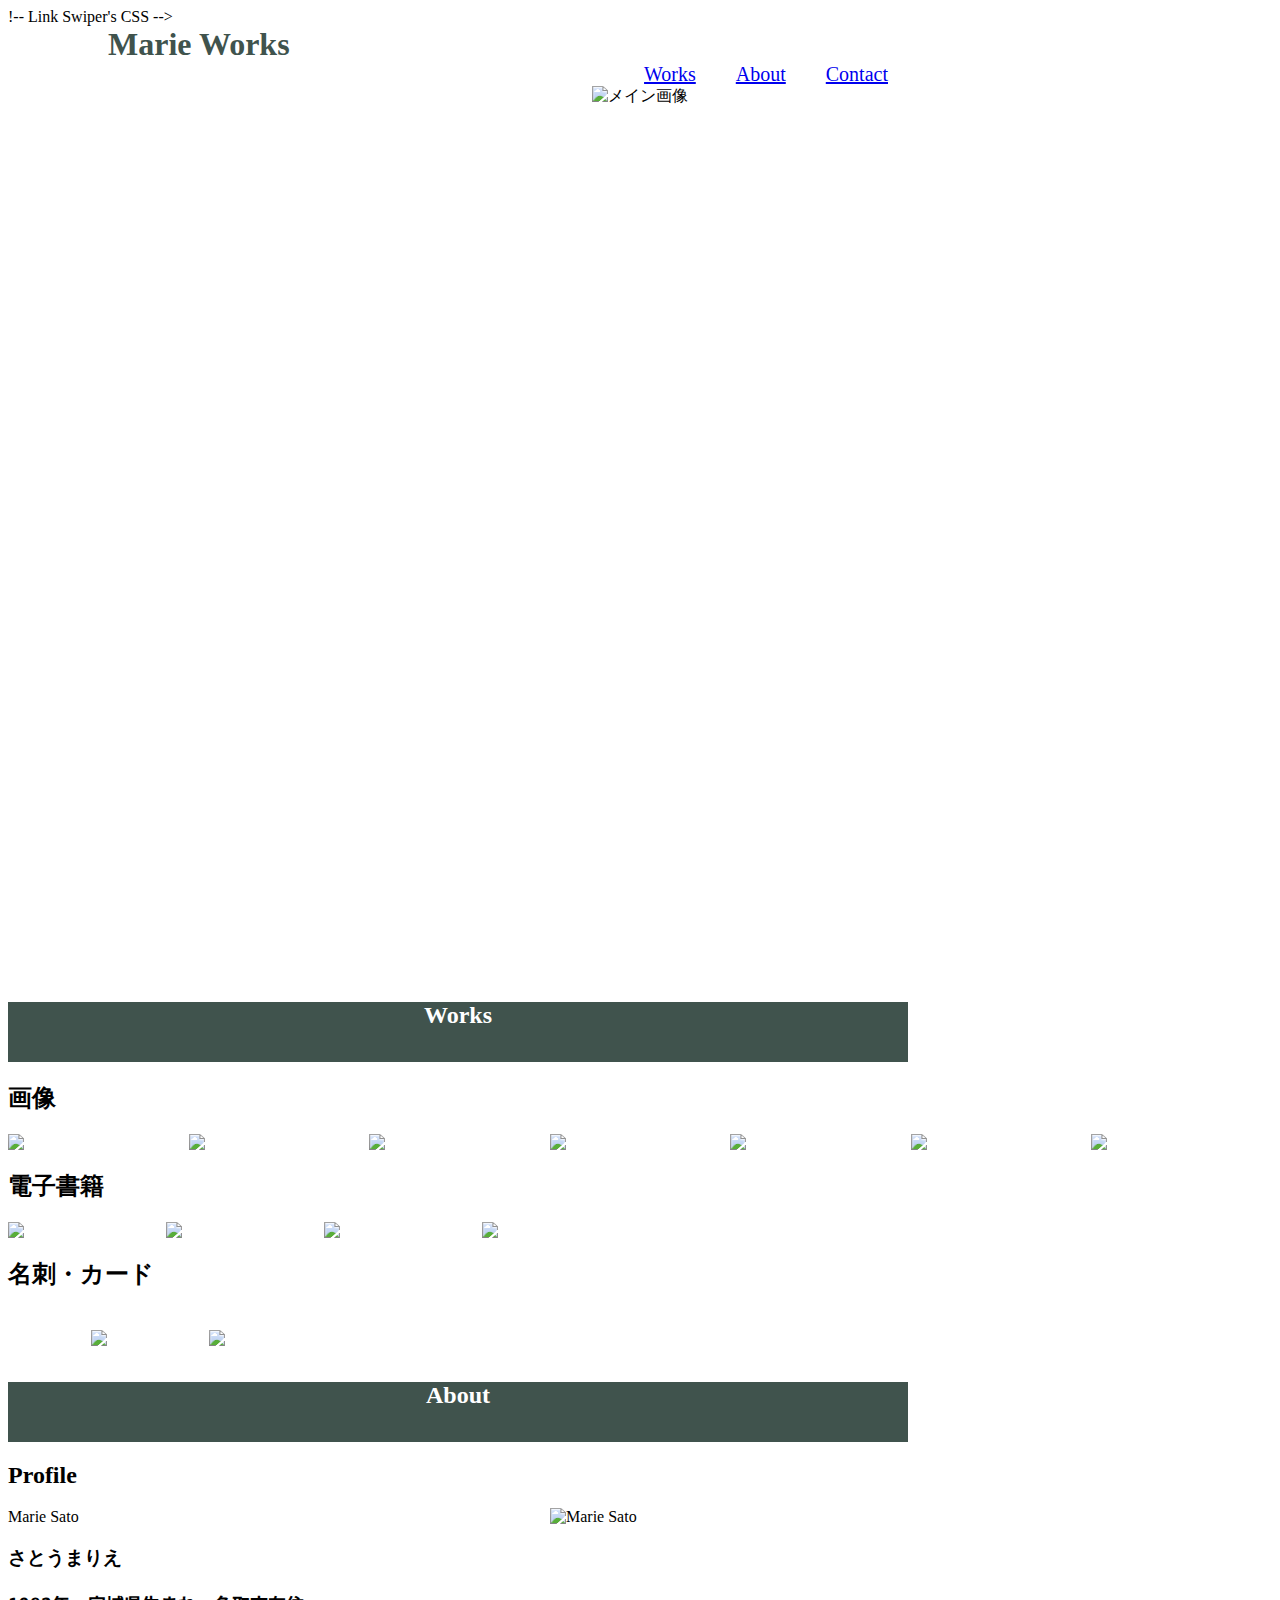
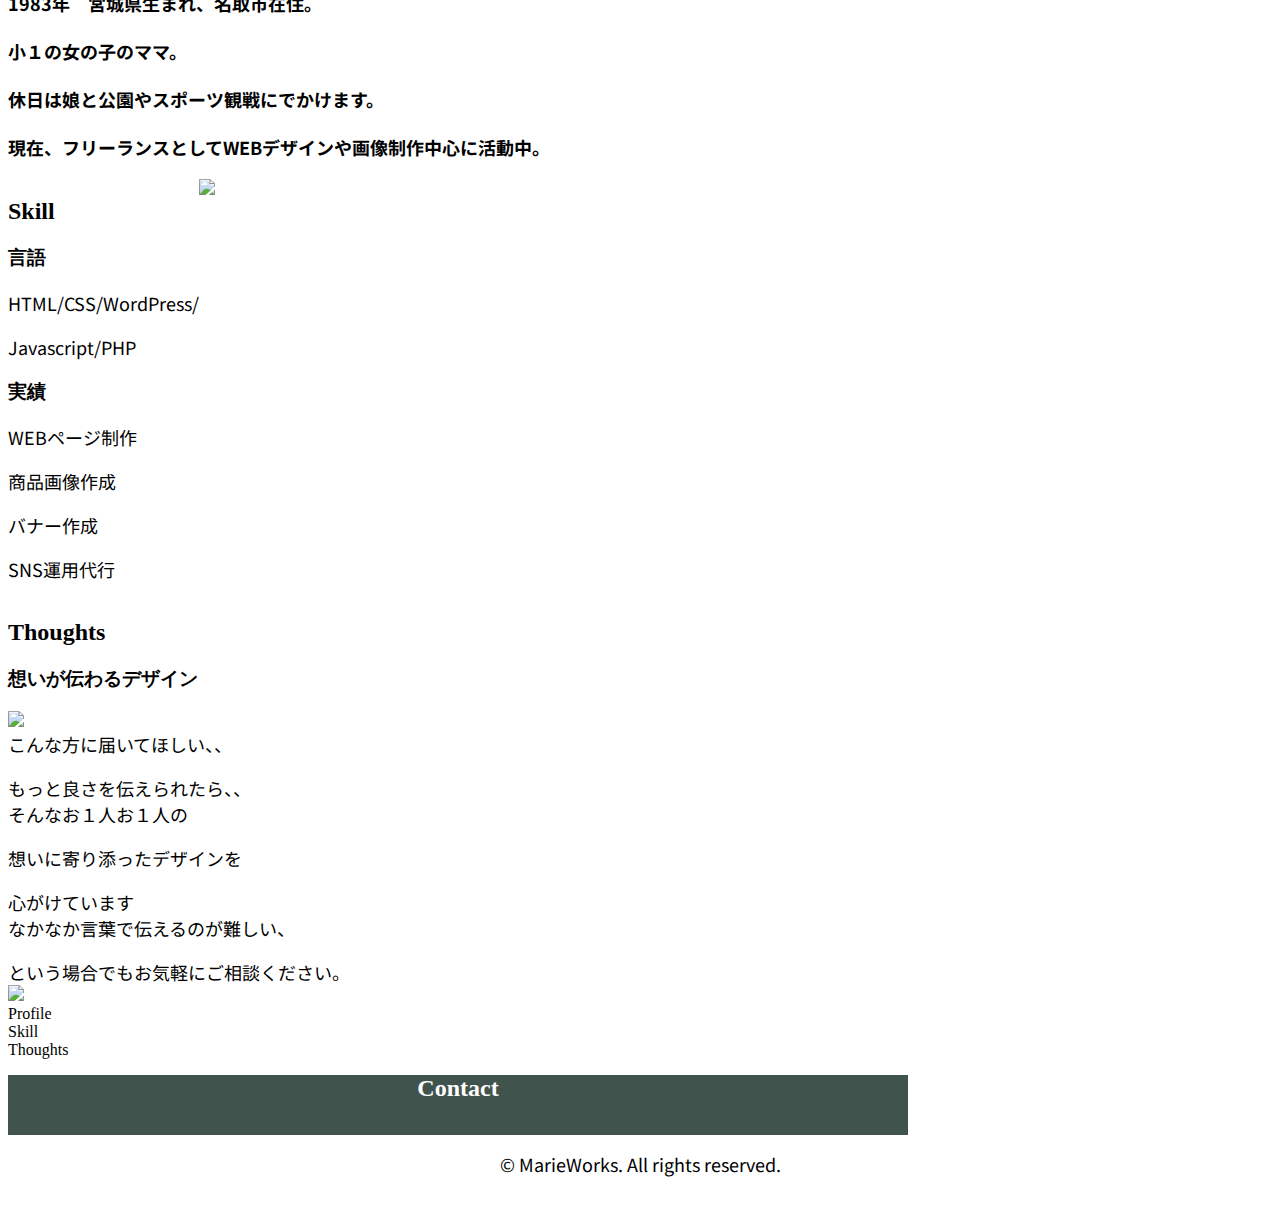
==== index.html @ b6a763ad "ファイル名など一部変更（サーバーに初アップ）" ====
<!DOCTYPE html>
<html>

<head>
  <meta charset="UTF-8">
  <meta http-equiv="X-UA-Compatible">
  <meta name="viewport" content="width=device-width, initial-scale=1.0">
  <meta name="description" content="Marie Satouのポートフォリオサイトです。" />
  <title>MarieWorks</title>

  <link rel="stylesheet" href="style.css">

  <link rel="preconnect" href="https://fonts.googleapis.com">
  <link rel="preconnect" href="https://fonts.gstatic.com" crossorigin>
  <link href="https://fonts.googleapis.com/css2?family=Noto+Sans+JP&display=swap" rel="stylesheet">
  !-- Link Swiper's CSS -->
  <link rel="stylesheet" href="https://cdn.jsdelivr.net/npm/swiper@11/swiper-bundle.min.css" />

</head>

<body>
  <!-- ナビゲーションメニュー -->
  <header>
    
    <h1 class="sitetitle">Marie Works</h1>
    <nav>
      <div class="nav_menu">
        <a href="#works"class="nav_menu_item">Works</a>
        <a href="#about"class="nav_menu_item">About</a>
        <a href="#contact"class="nav_menu_item">Contact</a>
      </div>
    </nav>
  </header>
  
  <main>
    <article>
      <!-- メイン画像 -->
      <div class="slider_3">
        <ul>
        <li><img src="img/main.jpg" alt="メイン画像" class="mv"></li>
        <li><img src="img/main2.jpg" alt="メイン画像" class="mv2"></li>
        <li><img src="img/main3.jpg" alt="メイン画像" class="mv3"></li>
        </ul>
      </div>

      <!-- Works -->

      <h1 id="works">Works</h1>

      <section class="works_area">

        <h2 id="works_photo">画像</h2>

        <div class="works_photo_item">
          <img src="img/works1.jpg" class="works_photo_items">
          <img src="img/works2.jpg" class="works_photo_items">
          <img src="img/works3.jpg" class="works_photo_items">
          <img src="img/works4.jpg" class="works_photo_items">
          <img src="img/works5.png" class="works_photo_items">
          <img src="img/works6.jpg" class="works_photo_items">
          <img src="img/works7.jpg" class="works_photo_items">
        </div>

        <h2 id="works_books">電子書籍</h2>

        <div class="works_books_item">
            <img src="img/books1.jpg" class="works_books_items">
            <img src="img/books2.jpg" class="works_books_items">
            <img src="img/books3.jpg" class="works_books_items">
            <img src="img/books4.jpg" class="works_books_items">
        </div>

        <h2 id="works_cards">名刺・カード</h2>

        <div class="works_cards_item">
            <img src="img/cards1.jpg" class="works_cards_items">
            <img src="img/cards2.jpg" class="works_cards_items">
        </div>
      </section>  

      <!-- About -->

      <h1 id="about">About</h1>

      <section class="about_area">


    <!-- Profile -->    
      <h2 class="profile_title">Profile</h2>

      <div class="profile_name_box">

      <div class="profile_p"  
      <h1 class="profile_name">Marie Sato</h1>
      <h3 class="profile_name_kana">さとうまりえ<h3>
        <p>1983年　宮城県生まれ、名取市在住。</p><br>
        <p>小１の女の子のママ。</p><br>
        <p>休日は娘と公園やスポーツ観戦にでかけます。</p><br>
        <p>現在、フリーランスとしてWEBデザインや画像制作中心に活動中。</p>
      </div>

      <div class="profile_photo">
          <img src="img/about.jpg" alt="Marie Sato" >
      </div>
      </div>
      </div>
      </div>

      <!-- skill -->
     
        <div class="skill_box">
      
          <div>
          <h2 class="skill_title">Skill</h2>
   
           <h3 class="skill_title_language">言語</h3>
           <p>HTML/CSS/WordPress/</p><br>
           <p>Javascript/PHP</p>
   
           <h3 class="skill_title_works">実績</h3>
           <p>WEBページ制作</p><br>
           <p>商品画像作成</p><br>
           <p>バナー作成</p><br>
           <p>SNS運用代行</p><br>
         </div>  
   
           <div class="pc_photo">
             <img src="img/pc.png">
           </div>
         </section>
         </div>  
         </div>
      </div>

      <!--Thoughts  -->
      
        <h2 class="thoughts_title">Thoughts</h2>

        <section class="thoughts_area"></section>
        <h3 class="thoughts_title_main">想いが伝わるデザイン</h3>
        <div>
          <img src="img/green.png">
        </div>

        <P>こんな方に届いてほしい、、</p><br>
        <p>もっと良さを伝えられたら、、</P>

        <p>そんなお１人お１人の</p><br>
        <p>想いに寄り添ったデザインを</p><br>
        <p>心がけています</p>

        <p>なかなか言葉で伝えるのが難しい、</p><br>
        <p>という場合でもお気軽にご相談ください。</p>

        <div>
          <img src="img/flower.png" class="flower_pic">
        </div>
      </div>




       <!-- タブメニュー -->
        <div>Profile</div>
        <div>Skill</div>
        <div>Thoughts</div>

       <!-- タブメニューProfile 

      <h2 class="profile_title">Profile</h2>

      <div class="profile_name_box">

      <div class="profile_p"  
      <h1 class="profile_name">Marie Sato</h1>
      <h3 class="profile_name_kana">さとうまりえ<h3>
        <p>1983年　宮城県生まれ、名取市在住。</p><br>
        <p>小１の女の子のママ。</p><br>
        <p>休日は娘と公園やスポーツ観戦にでかけます。</p><br>
        <p>現在、フリーランスとしてWEBデザインや画像制作中心に活動中。</p>
      </div>

      <div class="profile_photo">
          <img src="image/about.jpg" alt="Marie Sato" >
      </div>
      </div>
      </div>
      -->

       <!-- タブメニューSkill 
       
       <div class="skill_box">
      
       <div>
       <h2 class="skill_title">Skill</h2>

        <h3 class="skill_title_language">言語</h3>
        <p>HTML/CSS/WordPress/</p><br>
        <p>Javascript/PHP</p>

        <h3 class="skill_title_works">実績</h3>
        <p>WEBページ制作</p><br>
        <p>商品画像作成</p><br>
        <p>バナー作成</p><br>
        <p>SNS運用代行</p><br>
      </div>  

        <div class="pc_photo">
          <img src="image/pc.png">
        </div>
      </section>
      </div>  
      </div>

        <!-- タブメニューThoughts 
        <div class="tab-content">
        <h2 class="thoughts_title">Thoughts</h2>

        <section class="thoughts_area"></section>
        <h3 class="thoughts_title_main">想いが伝わるデザイン</h3>
        <div>
          <img src="image/green.png">
        </div>

        <P>こんな方に届いてほしい、、</p><br>
        <p>もっと良さを伝えられたら、、</P>

        <p>そんなお１人お１人の</p><br>
        <p>想いに寄り添ったデザインを</p><br>
        <p>心がけています</p>

        <p>なかなか言葉で伝えるのが難しい、</p><br>
        <p>という場合でもお気軽にご相談ください。</p>

        <div>
          <img src="image/flower.png">
        </div>
        
      </section>
    </div>
  </div>-->

      <!-- Contact -->

      <h1 id="contact">Contact</h1>

      <section class="contact_area"></section>
      <!-- google formで作成 -->
      <script src="https://sdk.form.run/js/v2/embed.js"></script>
      <div
      class="formrun-embed"
      data-formrun-form="@marie-marie--gfcf8HdeplzvChV2Rg7D"
      data-formrun-redirect="true">
      </div>
      
    </article>
  </main>

  <!-- フッター -->
  <footer>
    <p>&copy; MarieWorks. All rights reserved.</p>
  </footer>
</body>

</html>
---- style.css ----
/*サイトタイトル */
.sitetitle{
    margin: 0px 0px 0px 100px;
    padding: 0px;
    text-align: left;
    color: #40534d;
}



/* ナビゲーションメニュー */
.nav_menu {
    display: flex;
    flex-wrap: wrap;
    font-size: 20px;
    justify-content:right;
    color:#40534d;
    max-width: 900px;
}

.nav_menu_item{
    margin: 0px 20px 0px 20px;
}
/* スライダーのスタイル設定 */
.slider_3{
    position:relative;
    height: 900px;
    margin: 0 auto;
    padding: 0 auto;
    text-align: center;
}
.slider_3 ul{
    margin: 0;
    padding: 0;
    list-style: none;
}
.slider_3 ul img{
    width: 900px;
    max-height:600px;
    margin: 0 auto;
    padding: 0 auto;
}    
.slider_3 ul li{
    width: 100%;
    height: 100%;
    position: absolute;
    top:0;
    left:0;
    animation-iteration-count:infinite ;
    animation-duration: 21s;
}    
/* アニメーションの開始時間設定 */
.slider_3 ul li:nth-child(1){
    animation-name: slider_3;
    animation-delay: -1s;
}
.slider_3 ul li:nth-child(2){
    animation-name: slider_3;
    animation-delay: 6s;opacity: 0;
}
.slider_3 ul li:nth-child(3){
    animation-name: slider_3;
    animation-delay: 13s;opacity: 0;
}    
/* フェードイン・フェードアウトの設定 */
@keyframes slider_3{0%{opacity: 0;}
    4.76%{opacity:1 ;}
    33.33%{opacity:1 ;}
    42.85%{opacity:0 ;}
    100%{opacity:0 ;}
}
 /* 画像 */
.works_photo_item{
    display: flex;
}
.works_photo_items{
    width: 350px;
}

/* 電子書籍 */
.works_books_item{
    display: flex;
    width: 50%;
}
.works_books_items{
    width: 400px;
}

/* カード */
.works_cards_item{
    display: flex;
    width: 300px;
    justify-content:space-evenly;
}

.works_cards_items{
    margin: 20px 20px 20px 20px;
}

/* コンテンツ幅からはみ出たスライドを薄くする */
.works_photo_item {
    .swiper-slide {
      &:not(.swiper-slide-visible) {
        .slide {
          pointer-events: none;
          opacity: .3;
        }
      }
    }
  }

/* works帯タイトル */
#works {
    font-size: 24px;
    font-weight: bold;
    background-color: #40534d ;
    max-width: 900px;
    color: #ffffff;
    height: 60px;
    text-align: center;
}

/* about帯タイトル */
#about {
    font-size: 24px;
    font-weight: bold;
    background-color: #40534d ;
    max-width: 900px;
    color: #ffffff;
    height: 60px;
    text-align: center;
}

/* contact帯タイトル */
#contact {
    font-size: 24px;
    font-weight: bold;
    background-color: #40534d ;
    max-width: 900px;
    color: #ffffff;
    height: 60px;
    text-align: center;
}
.profile_name_box{
    display: flex;
    flex-wrap: wrap;
}
.profile_photo{
    max-width: 300px;
}

.profile_name{
    font-size: 50px;
    font-family:Arial, Helvetica, sans-serif;
}

p {
    font-size: 18px;
    font-family: "Noto Sans JP", sans-serif;
    margin: 0 auto;
}


/* About */
.about {
    padding: 10px;
    display: flex;
    flex-wrap: wrap;
    align-items: center;
    margin: 20px auto 20px auto;
    max-width: 960px;
}
.skill_box{
    display: flex;
    flex-wrap: wrap;
}
.pc_photo{
    max-width: 100px;
}

/* Works */
.works {
    display: flex;
    flex-wrap: wrap;
    justify-content: center;
    margin: 20px auto 20px auto;
    max-width: 960px;
}

/* Worksの画像と説明部分 */
.item {
    padding-bottom: 60px;
    width: 25%;
}

/* Worksの画像と説明部分（2個目） */
.item_center {
    padding-right: 20px;
    padding-left: 20px;
}

/* フッター */
footer p {
    text-align: center;
    padding-bottom: 20px;
    font-family: "Noto Sans JP", sans-serif;
}

/* 横幅が767pxまでの場合 */
@media (max-width: 767px) {
    .item {
        width: 100%;
        text-align: center;
        padding-bottom: 40px;
    }
}
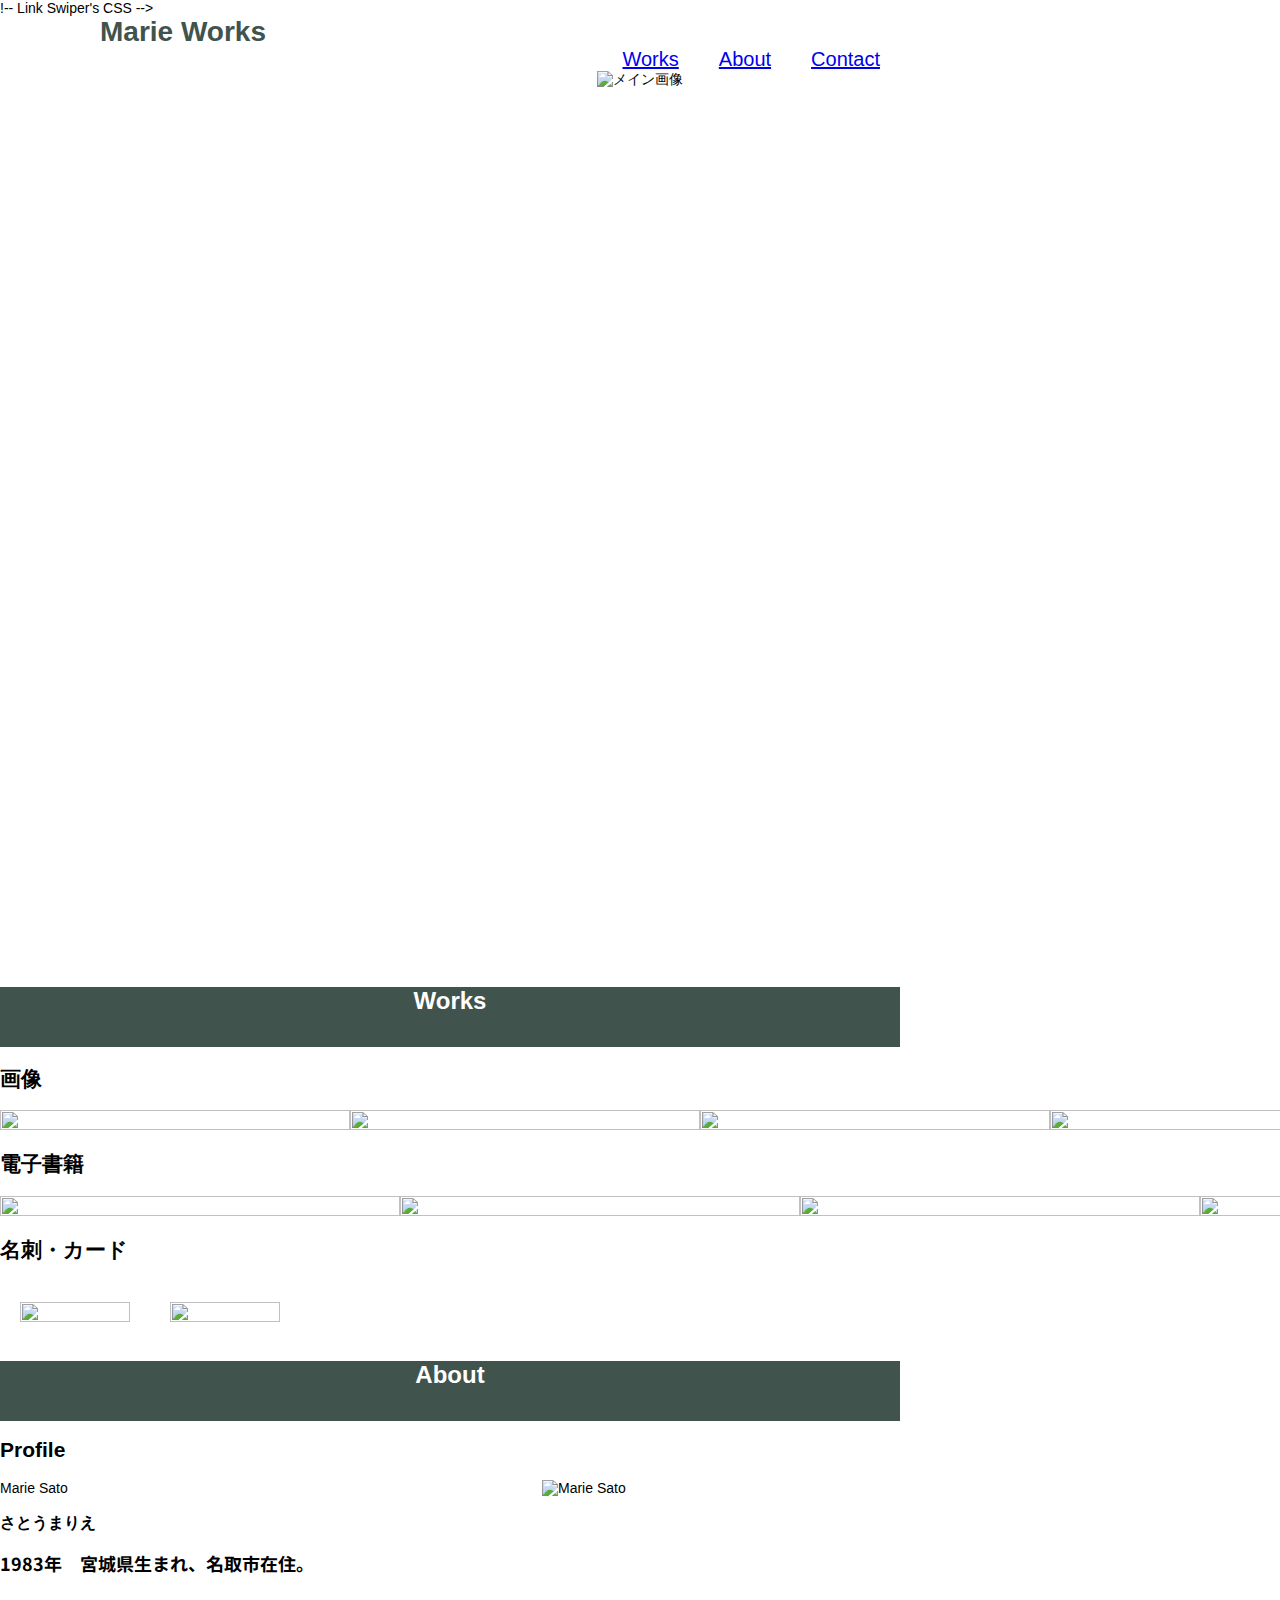
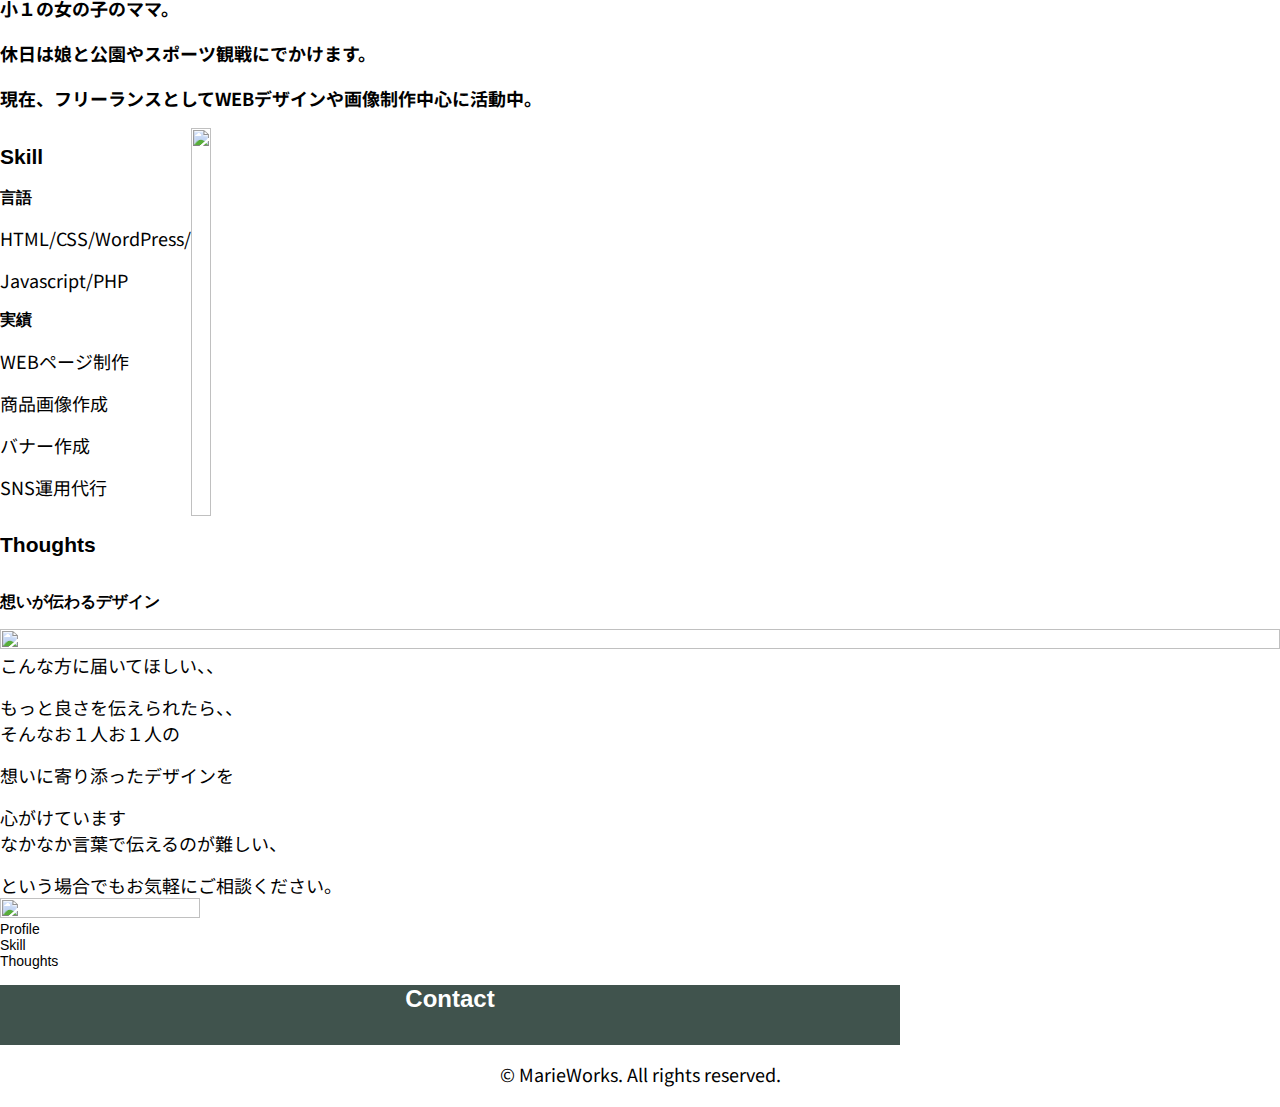
==== commit 747350d9: "swiperのCDNを追加" ====
--- a/index.html
+++ b/index.html
@@ -17,6 +17,8 @@
   <link rel="stylesheet" href="https://cdn.jsdelivr.net/npm/swiper@11/swiper-bundle.min.css" />
 
 </head>
+
+<script src="https://cdn.jsdelivr.net/npm/swiper@11/swiper-bundle.min.js"></script>
 
 <body>
   <!-- ナビゲーションメニュー -->
@@ -44,6 +46,8 @@
       </div>
 
       <!-- Works -->
+
+      
 
       <h1 id="works">Works</h1>
 
--- a/style.css
+++ b/style.css
@@ -1,3 +1,20 @@
+/* imgとmainは全てに共通する部分なので上の方に書いて下さい */
+img {
+	width: 100%;
+	height: 100%;
+	/* レッスンではimgの親要素につけると話しましたがimgにつけるが正しそうです。そのためimgに付与してあげて下さい */
+	/* object-fit: cover;は指定したwidthとheightいっぱいまで画像が広がります */
+	object-fit: cover;
+}
+
+main {
+	/* 全体のレイアウトをここで指定します */
+	width: 1280px;
+	/* 中央に寄せます */
+	margin: 0 auto;
+}
+
+
 /*サイトタイトル */
 .sitetitle{
     margin: 0px 0px 0px 100px;
@@ -39,16 +56,22 @@
     max-height:600px;
     margin: 0 auto;
     padding: 0 auto;
+    object-position: bottom;
 }    
-.slider_3 ul li{
-    width: 100%;
-    height: 100%;
-    position: absolute;
-    top:0;
-    left:0;
-    animation-iteration-count:infinite ;
-    animation-duration: 21s;
-}    
+
+/* こちらはliタグに上書いて下さい */
+.slider_3 ul li {
+    /* mainで指定したレイアウト幅いっぱいまで広げます */
+      width: 100%;
+      /* heightは実際に画面を見つつ調整して下さい */
+      height: 500px;
+      position: absolute;
+      top: 0;
+      left: 0;
+      animation-iteration-count: infinite;
+      animation-duration: 21s;
+  }
+    
 /* アニメーションの開始時間設定 */
 .slider_3 ul li:nth-child(1){
     animation-name: slider_3;
@@ -120,6 +143,53 @@
     text-align: center;
 }
 
+/* works imgがhoverする設定 */
+.works_photo_item :hover {
+    transform: translateY(-20px);
+  }
+.works_books_item :hover {
+    transform: translateY(-20px);
+  }
+.works_cards_item :hover {
+    transform: translateY(-20px);
+  }
+
+/* worksのcubeのところ */
+    body {
+      position: relative;
+      height: 100%;
+    }
+
+    body {
+      background: #ffffff;
+      font-family: Helvetica Neue, Helvetica, Arial, sans-serif;
+      font-size: 14px;
+      color: #000;
+      margin: 0;
+      padding: 0;
+    }
+
+    .swiper {
+      width: 300px;
+      height: 300px;
+      position: absolute;
+      left: 50%;
+      top: 50%;
+      margin-left: -150px;
+      margin-top: -150px;
+    }
+
+    .swiper-slide {
+      background-position: center;
+      background-size: cover;
+    }
+
+    .swiper-slide img {
+      display: block;
+      width: 100%;
+    }
+
+
 /* about帯タイトル */
 #about {
     font-size: 24px;
@@ -199,6 +269,15 @@
     padding-left: 20px;
 }
 
+/* thoughtsのところ */
+.thoughts_area{
+    display: flex;
+}
+
+.flower_pic{
+    width: 200px;
+}
+
 /* フッター */
 footer p {
     text-align: center;
@@ -215,3 +294,10 @@
     }
 }
 
+
+
+
+
+
+
+
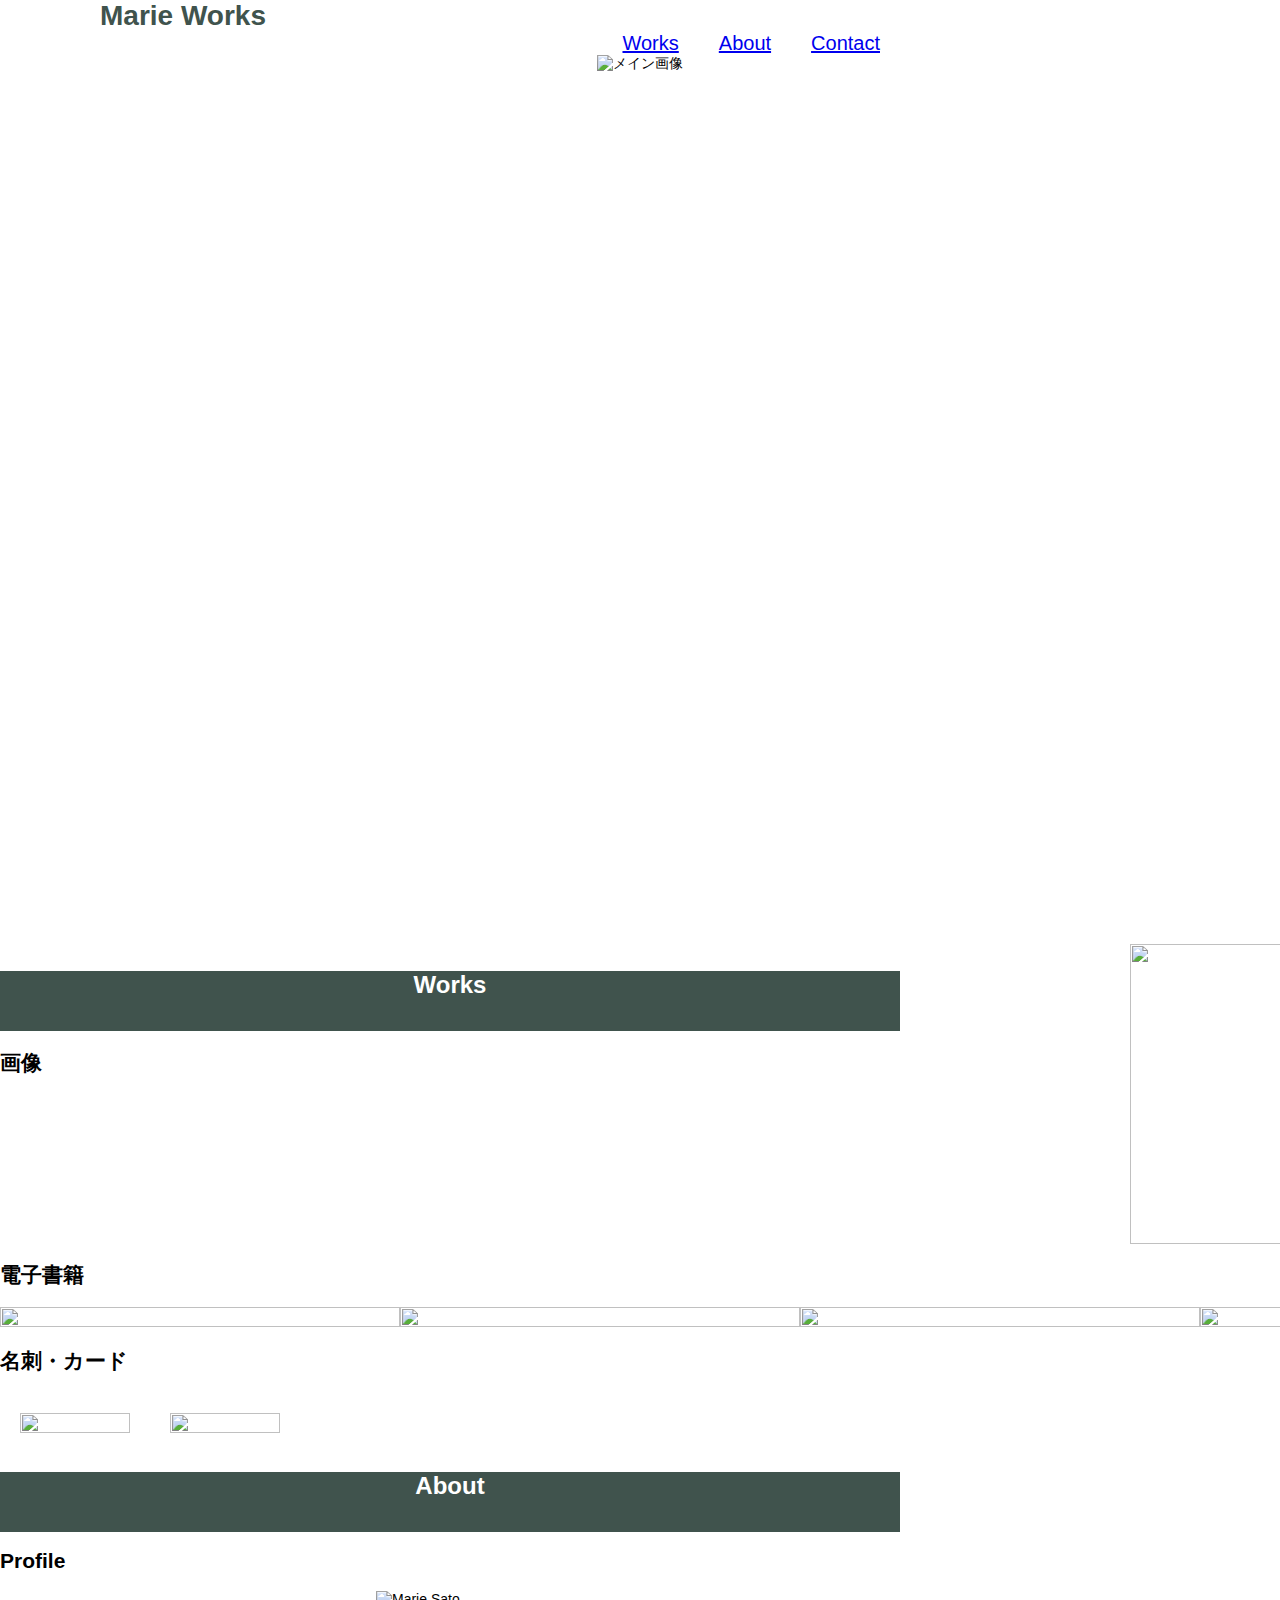
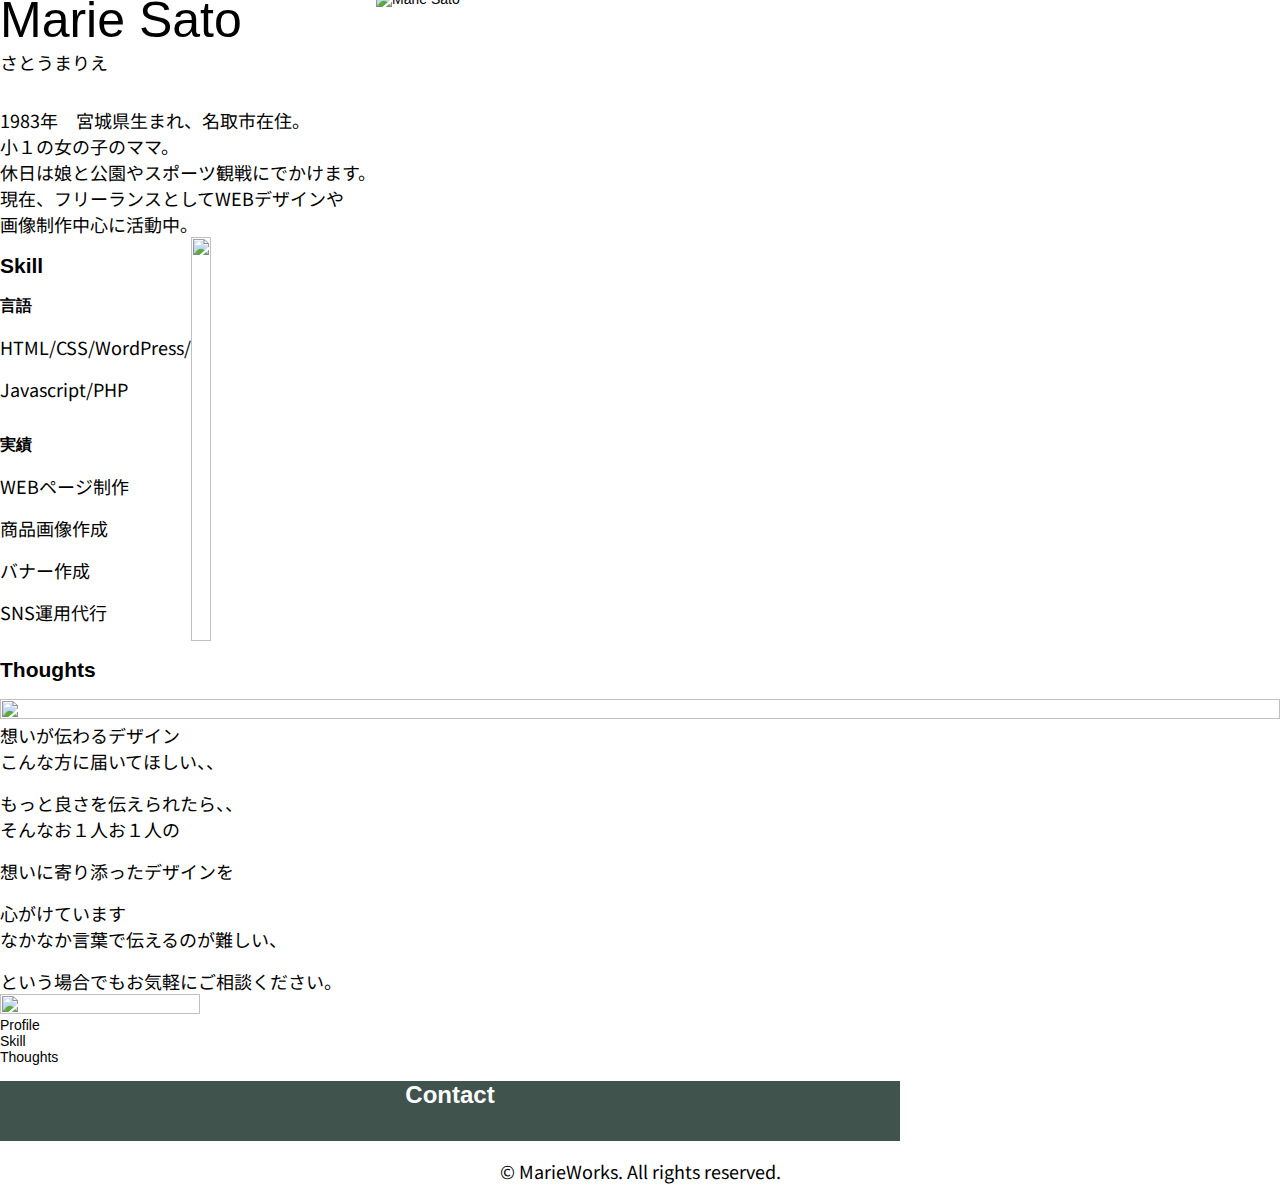
==== commit b59fd134: "細部位置調整。スライダー動かない。" ====
--- a/index.html
+++ b/index.html
@@ -13,12 +13,14 @@
   <link rel="preconnect" href="https://fonts.googleapis.com">
   <link rel="preconnect" href="https://fonts.gstatic.com" crossorigin>
   <link href="https://fonts.googleapis.com/css2?family=Noto+Sans+JP&display=swap" rel="stylesheet">
-  !-- Link Swiper's CSS -->
-  <link rel="stylesheet" href="https://cdn.jsdelivr.net/npm/swiper@11/swiper-bundle.min.css" />
+  <link
+  rel="stylesheet"
+  href="https://cdn.jsdelivr.net/npm/swiper@11/swiper-bundle.min.css"
+/>
 
 </head>
 
-<script src="https://cdn.jsdelivr.net/npm/swiper@11/swiper-bundle.min.js"></script>
+
 
 <body>
   <!-- ナビゲーションメニュー -->
@@ -39,9 +41,9 @@
       <!-- メイン画像 -->
       <div class="slider_3">
         <ul>
-        <li><img src="img/main.jpg" alt="メイン画像" class="mv"></li>
-        <li><img src="img/main2.jpg" alt="メイン画像" class="mv2"></li>
-        <li><img src="img/main3.jpg" alt="メイン画像" class="mv3"></li>
+        <li><img src="../img/main.jpg" alt="メイン画像" class="mv"></li>
+        <li><img src="../img/main2.jpg" alt="メイン画像" class="mv2"></li>
+        <li><img src="../img/main3.jpg" alt="メイン画像" class="mv3"></li>
         </ul>
       </div>
 
@@ -55,30 +57,47 @@
 
         <h2 id="works_photo">画像</h2>
 
-        <div class="works_photo_item">
-          <img src="img/works1.jpg" class="works_photo_items">
-          <img src="img/works2.jpg" class="works_photo_items">
-          <img src="img/works3.jpg" class="works_photo_items">
-          <img src="img/works4.jpg" class="works_photo_items">
-          <img src="img/works5.png" class="works_photo_items">
-          <img src="img/works6.jpg" class="works_photo_items">
-          <img src="img/works7.jpg" class="works_photo_items">
-        </div>
+        <!-- Slider main container -->
+       <div class="swiper">
+       <!-- Additional required wrapper -->
+       <div class="swiper-wrapper">
+       <!-- Slides -->
+       <div class="swiper-slide"><img src="../img/works1.jpg" class="works_photo_items"></div>
+       <div class="swiper-slide"><img src="../img/works2.jpg" class="works_photo_items"></div>
+       <div class="swiper-slide"><img src="../img/works3.jpg" class="works_photo_items"></div>
+       <div class="swiper-slide"><img src="../img/works4.jpg" class="works_photo_items"></div>
+       <div class="swiper-slide"><img src="../img/works5.png" class="works_photo_items"></div>
+       <div class="swiper-slide"><img src="../img/works6.jpg" class="works_photo_items"></div>
+     </div>
+     </div>
+
+     <!--   
+     <div class="works_photo_item">
+          <img src="../img/works1.jpg" class="works_photo_items">
+          <img src="../img/works2.jpg" class="works_photo_items">
+          <img src="../img/works3.jpg" class="works_photo_items">
+          <img src="../img/works4.jpg" class="works_photo_items">
+          <img src="../img/works5.png" class="works_photo_items">
+          <img src="../img/works6.jpg" class="works_photo_items">
+        </div>
+      -->  
+
 
         <h2 id="works_books">電子書籍</h2>
 
         <div class="works_books_item">
-            <img src="img/books1.jpg" class="works_books_items">
-            <img src="img/books2.jpg" class="works_books_items">
-            <img src="img/books3.jpg" class="works_books_items">
-            <img src="img/books4.jpg" class="works_books_items">
-        </div>
+            <img src="../img/books1.jpg" class="works_books_items">
+            <img src="../img/books2.jpg" class="works_books_items">
+            <img src="../img/books3.jpg" class="works_books_items">
+            <img src="../img/books4.jpg" class="works_books_items">
+        </div>
+      
 
         <h2 id="works_cards">名刺・カード</h2>
 
         <div class="works_cards_item">
-            <img src="img/cards1.jpg" class="works_cards_items">
-            <img src="img/cards2.jpg" class="works_cards_items">
+            <img src="../img/cards1.jpg" class="works_cards_items">
+            <img src="../img/cards2.jpg" class="works_cards_items">
         </div>
       </section>  
 
@@ -94,19 +113,17 @@
 
       <div class="profile_name_box">
 
-      <div class="profile_p"  
-      <h1 class="profile_name">Marie Sato</h1>
-      <h3 class="profile_name_kana">さとうまりえ<h3>
-        <p>1983年　宮城県生まれ、名取市在住。</p><br>
-        <p>小１の女の子のママ。</p><br>
-        <p>休日は娘と公園やスポーツ観戦にでかけます。</p><br>
-        <p>現在、フリーランスとしてWEBデザインや画像制作中心に活動中。</p>
+      <div>  
+      <p class="profile_name">Marie Sato</p>
+      <p class="profile_name_kana">さとうまりえ</p><br><br>
+        <p>1983年　宮城県生まれ、名取市在住。</p>
+        <p>小１の女の子のママ。</p>
+        <p>休日は娘と公園やスポーツ観戦にでかけます。</p>
+        <p>現在、フリーランスとしてWEBデザインや<br>画像制作中心に活動中。</p>
       </div>
 
       <div class="profile_photo">
-          <img src="img/about.jpg" alt="Marie Sato" >
-      </div>
-      </div>
+          <img src="../img/about.jpg" alt="Marie Sato" >
       </div>
       </div>
 
@@ -119,7 +136,7 @@
    
            <h3 class="skill_title_language">言語</h3>
            <p>HTML/CSS/WordPress/</p><br>
-           <p>Javascript/PHP</p>
+           <p>Javascript/PHP</p><br>
    
            <h3 class="skill_title_works">実績</h3>
            <p>WEBページ制作</p><br>
@@ -129,7 +146,7 @@
          </div>  
    
            <div class="pc_photo">
-             <img src="img/pc.png">
+             <img src="../img/pc.png">
            </div>
          </section>
          </div>  
@@ -141,11 +158,16 @@
         <h2 class="thoughts_title">Thoughts</h2>
 
         <section class="thoughts_area"></section>
-        <h3 class="thoughts_title_main">想いが伝わるデザイン</h3>
-        <div>
-          <img src="img/green.png">
-        </div>
-
+
+        <div class="thought_area_title">
+        <div>
+          <img src="../img/green.png"class="green">
+        </div>
+        <p class="thoughts_title_main">想いが伝わるデザイン</p>
+        </div>
+
+        <div class="thoughts_p_box">
+        <div class="thoughts_p">
         <P>こんな方に届いてほしい、、</p><br>
         <p>もっと良さを伝えられたら、、</P>
 
@@ -155,10 +177,12 @@
 
         <p>なかなか言葉で伝えるのが難しい、</p><br>
         <p>という場合でもお気軽にご相談ください。</p>
-
-        <div>
-          <img src="img/flower.png" class="flower_pic">
-        </div>
+        </div>
+
+        <div>
+          <img src="../img/flower.png" class="flower_pic">
+        </div>
+      </div>
       </div>
 
 
@@ -264,6 +288,8 @@
   <footer>
     <p>&copy; MarieWorks. All rights reserved.</p>
   </footer>
+  <script src="https://cdn.jsdelivr.net/npm/swiper@11/swiper-bundle.min.js"></script>
+  <script src="main.js"></script>
 </body>
 
 </html>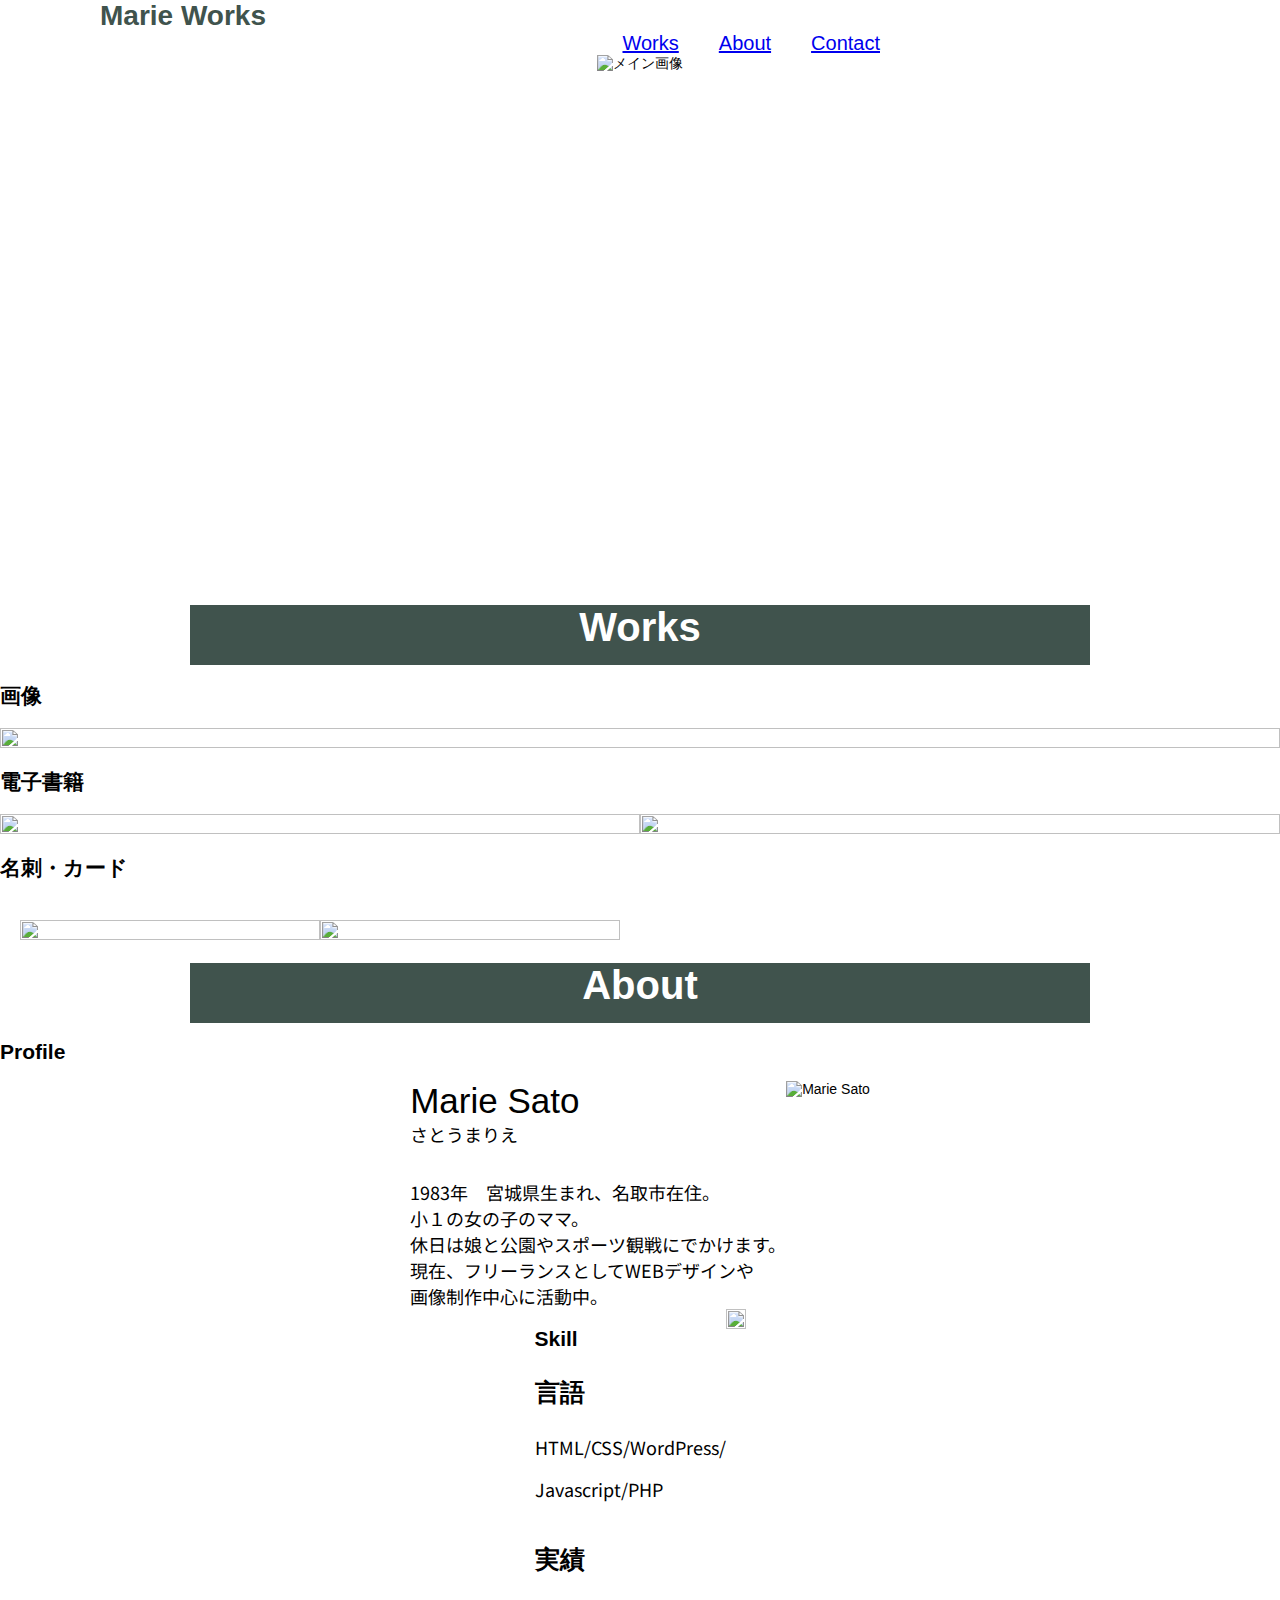
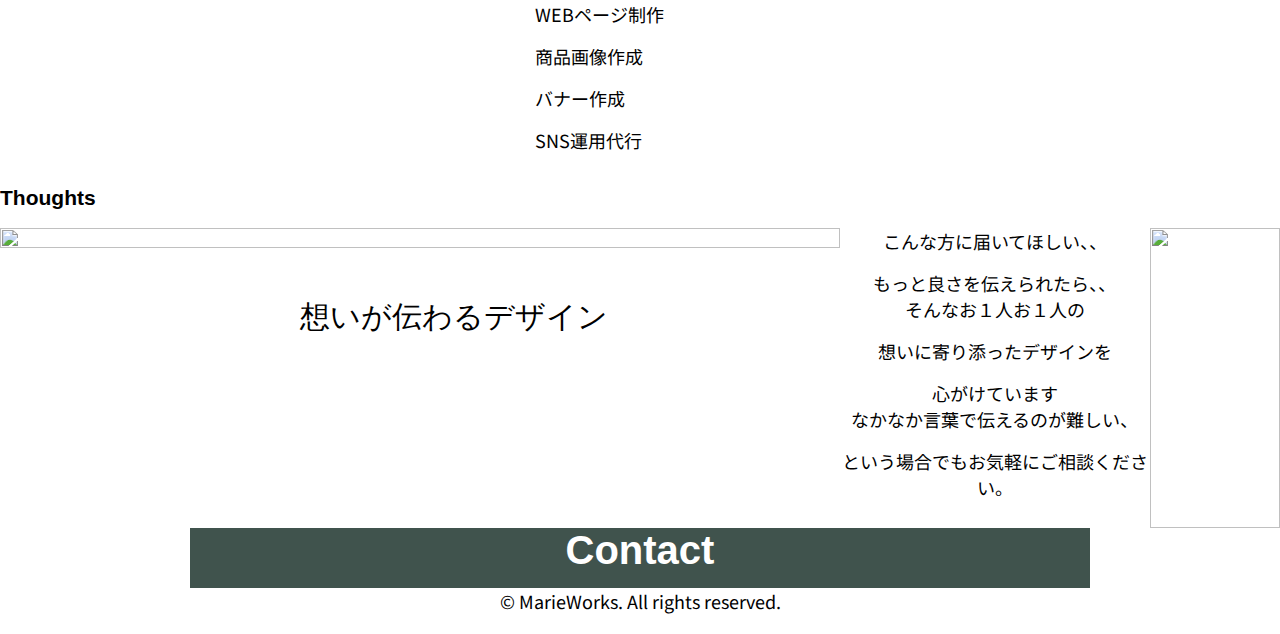
==== commit fb2eb540: "スライダー実装" ====
--- a/index.html
+++ b/index.html
@@ -1,295 +1,227 @@
 <!DOCTYPE html>
-<html>
-
-<head>
-  <meta charset="UTF-8">
-  <meta http-equiv="X-UA-Compatible">
-  <meta name="viewport" content="width=device-width, initial-scale=1.0">
-  <meta name="description" content="Marie Satouのポートフォリオサイトです。" />
-  <title>MarieWorks</title>
-
-  <link rel="stylesheet" href="style.css">
-
-  <link rel="preconnect" href="https://fonts.googleapis.com">
-  <link rel="preconnect" href="https://fonts.gstatic.com" crossorigin>
-  <link href="https://fonts.googleapis.com/css2?family=Noto+Sans+JP&display=swap" rel="stylesheet">
-  <link
-  rel="stylesheet"
-  href="https://cdn.jsdelivr.net/npm/swiper@11/swiper-bundle.min.css"
-/>
-
-</head>
-
-
-
-<body>
-  <!-- ナビゲーションメニュー -->
-  <header>
-    
-    <h1 class="sitetitle">Marie Works</h1>
-    <nav>
-      <div class="nav_menu">
-        <a href="#works"class="nav_menu_item">Works</a>
-        <a href="#about"class="nav_menu_item">About</a>
-        <a href="#contact"class="nav_menu_item">Contact</a>
-      </div>
-    </nav>
-  </header>
-  
-  <main>
-    <article>
-      <!-- メイン画像 -->
-      <div class="slider_3">
-        <ul>
-        <li><img src="../img/main.jpg" alt="メイン画像" class="mv"></li>
-        <li><img src="../img/main2.jpg" alt="メイン画像" class="mv2"></li>
-        <li><img src="../img/main3.jpg" alt="メイン画像" class="mv3"></li>
-        </ul>
-      </div>
-
-      <!-- Works -->
-
-      
-
-      <h1 id="works">Works</h1>
-
-      <section class="works_area">
-
-        <h2 id="works_photo">画像</h2>
-
-        <!-- Slider main container -->
-       <div class="swiper">
-       <!-- Additional required wrapper -->
-       <div class="swiper-wrapper">
-       <!-- Slides -->
-       <div class="swiper-slide"><img src="../img/works1.jpg" class="works_photo_items"></div>
-       <div class="swiper-slide"><img src="../img/works2.jpg" class="works_photo_items"></div>
-       <div class="swiper-slide"><img src="../img/works3.jpg" class="works_photo_items"></div>
-       <div class="swiper-slide"><img src="../img/works4.jpg" class="works_photo_items"></div>
-       <div class="swiper-slide"><img src="../img/works5.png" class="works_photo_items"></div>
-       <div class="swiper-slide"><img src="../img/works6.jpg" class="works_photo_items"></div>
-     </div>
-     </div>
-
-     <!--   
-     <div class="works_photo_item">
-          <img src="../img/works1.jpg" class="works_photo_items">
-          <img src="../img/works2.jpg" class="works_photo_items">
-          <img src="../img/works3.jpg" class="works_photo_items">
-          <img src="../img/works4.jpg" class="works_photo_items">
-          <img src="../img/works5.png" class="works_photo_items">
-          <img src="../img/works6.jpg" class="works_photo_items">
+<html lang="ja">
+  <head>
+    <meta charset="UTF-8" />
+    <meta http-equiv="X-UA-Compatible" content="IE=edge" />
+    <meta name="viewport" content="width=device-width, initial-scale=1.0" />
+    <meta
+      name="description"
+      content="Marie Satouのポートフォリオサイトです。"
+    />
+    <title>MarieWorks</title>
+
+    <link rel="stylesheet" href="style.css" />
+
+    <link rel="preconnect" href="https://fonts.googleapis.com" />
+    <link rel="preconnect" href="https://fonts.gstatic.com" crossorigin />
+    <link
+      href="https://fonts.googleapis.com/css2?family=Noto+Sans+JP&display=swap"
+      rel="stylesheet"
+    />
+    <link
+      rel="stylesheet"
+      href="https://cdn.jsdelivr.net/npm/swiper@11/swiper-bundle.min.css"
+    />
+  </head>
+
+  <body>
+    <!-- ナビゲーションメニュー -->
+    <header>
+      <h1 class="sitetitle">Marie Works</h1>
+      <nav>
+        <div class="nav_menu">
+          <a href="#works" class="nav_menu_item">Works</a>
+          <a href="#about" class="nav_menu_item">About</a>
+          <a href="#contact" class="nav_menu_item">Contact</a>
         </div>
-      -->  
-
-
-        <h2 id="works_books">電子書籍</h2>
-
-        <div class="works_books_item">
-            <img src="../img/books1.jpg" class="works_books_items">
-            <img src="../img/books2.jpg" class="works_books_items">
-            <img src="../img/books3.jpg" class="works_books_items">
-            <img src="../img/books4.jpg" class="works_books_items">
+      </nav>
+    </header>
+
+    <main>
+      <article>
+        <!-- メイン画像 -->
+        <div class="slider_3">
+          <ul>
+            <li><img src="../img/main.jpg" alt="メイン画像" class="mv" /></li>
+            <li>
+              <img src="../img/main2.jpg" alt="メイン画像" class="mv2" />
+            </li>
+            <li>
+              <img src="../img/main3.jpg" alt="メイン画像" class="mv3" />
+            </li>
+          </ul>
         </div>
-      
-
-        <h2 id="works_cards">名刺・カード</h2>
-
-        <div class="works_cards_item">
-            <img src="../img/cards1.jpg" class="works_cards_items">
-            <img src="../img/cards2.jpg" class="works_cards_items">
-        </div>
-      </section>  
-
-      <!-- About -->
-
-      <h1 id="about">About</h1>
-
-      <section class="about_area">
-
-
-    <!-- Profile -->    
-      <h2 class="profile_title">Profile</h2>
-
-      <div class="profile_name_box">
-
-      <div>  
-      <p class="profile_name">Marie Sato</p>
-      <p class="profile_name_kana">さとうまりえ</p><br><br>
-        <p>1983年　宮城県生まれ、名取市在住。</p>
-        <p>小１の女の子のママ。</p>
-        <p>休日は娘と公園やスポーツ観戦にでかけます。</p>
-        <p>現在、フリーランスとしてWEBデザインや<br>画像制作中心に活動中。</p>
-      </div>
-
-      <div class="profile_photo">
-          <img src="../img/about.jpg" alt="Marie Sato" >
-      </div>
-      </div>
-
-      <!-- skill -->
-     
-        <div class="skill_box">
-      
-          <div>
-          <h2 class="skill_title">Skill</h2>
-   
-           <h3 class="skill_title_language">言語</h3>
-           <p>HTML/CSS/WordPress/</p><br>
-           <p>Javascript/PHP</p><br>
-   
-           <h3 class="skill_title_works">実績</h3>
-           <p>WEBページ制作</p><br>
-           <p>商品画像作成</p><br>
-           <p>バナー作成</p><br>
-           <p>SNS運用代行</p><br>
-         </div>  
-   
-           <div class="pc_photo">
-             <img src="../img/pc.png">
-           </div>
-         </section>
-         </div>  
-         </div>
-      </div>
-
-      <!--Thoughts  -->
-      
+
+        <!-- Works -->
+        <h1 id="works">Works</h1>
+
+        <section class="works_area">
+          <h2 id="works_photo">画像</h2>
+
+          <!-- Slider main container -->
+          <div class="works_images_swiper">
+            <!-- Additional required wrapper -->
+            <div class="swiper-wrapper">
+              <!-- Slides -->
+              <div class="swiper-slide">
+                <img src="../img/works1.jpg" class="works_photo_items" />
+              </div>
+              <div class="swiper-slide">
+                <img src="../img/works2.jpg" class="works_photo_items" />
+              </div>
+              <div class="swiper-slide">
+                <img src="../img/works3.jpg" class="works_photo_items" />
+              </div>
+              <div class="swiper-slide">
+                <img src="../img/works4.jpg" class="works_photo_items" />
+              </div>
+              <div class="swiper-slide">
+                <img src="../img/works5.png" class="works_photo_items" />
+              </div>
+              <div class="swiper-slide">
+                <img src="../img/works6.jpg" class="works_photo_items" />
+              </div>
+            </div>
+          </div>
+
+          <h2 id="works_books">電子書籍</h2>
+
+          <div class="works_books_item works_books_swiper">
+            <div class="swiper-wrapper">
+              <div class="swiper-slide">
+                <img src="../img/books1.jpg" class="works_books_items" />
+              </div>
+              <div class="swiper-slide">
+                <img src="../img/books2.jpg" class="works_books_items" />
+              </div>
+              <div class="swiper-slide">
+                <img src="../img/books3.jpg" class="works_books_items" />
+              </div>
+              <div class="swiper-slide">
+                <img src="../img/books4.jpg" class="works_books_items" />
+              </div>
+            </div>
+          </div>
+
+          <h2 id="works_cards">名刺・カード</h2>
+
+          <div class="works_cards_item works_cards_swiper">
+            <div class="swiper-wrapper">
+              <div class="swiper-slide">
+                <img src="../img/cards1.jpg" class="works_cards_items" />
+              </div>
+              <div class="swiper-slide">
+                <img src="../img/cards2.jpg" class="works_cards_items" />
+              </div>
+            </div>
+          </div>
+        </section>
+
+        <!-- About -->
+        <h1 id="about">About</h1>
+
+        <section class="about_area">
+          <!-- Profile -->
+          <h2 class="profile_title">Profile</h2>
+
+          <div class="profile_name_box">
+            <div>
+              <p class="profile_name">Marie Sato</p>
+              <p class="profile_name_kana">さとうまりえ</p>
+              <br /><br />
+              <p>1983年　宮城県生まれ、名取市在住。</p>
+              <p>小１の女の子のママ。</p>
+              <p>休日は娘と公園やスポーツ観戦にでかけます。</p>
+              <p>
+                現在、フリーランスとしてWEBデザインや<br />画像制作中心に活動中。
+              </p>
+            </div>
+
+            <div class="profile_photo">
+              <img src="../img/about.jpg" alt="Marie Sato" />
+            </div>
+          </div>
+
+          <!-- skill -->
+          <div class="skill_box">
+            <div>
+              <h2 class="skill_title">Skill</h2>
+
+              <h3 class="skill_title_language">言語</h3>
+              <p>HTML/CSS/WordPress/</p>
+              <br />
+              <p>Javascript/PHP</p>
+              <br />
+
+              <h3 class="skill_title_works">実績</h3>
+              <p>WEBページ制作</p>
+              <br />
+              <p>商品画像作成</p>
+              <br />
+              <p>バナー作成</p>
+              <br />
+              <p>SNS運用代行</p>
+              <br />
+            </div>
+
+            <div class="pc_photo">
+              <img src="../img/pc.png" />
+            </div>
+          </div>
+        </section>
+
+        <!--Thoughts-->
         <h2 class="thoughts_title">Thoughts</h2>
 
-        <section class="thoughts_area"></section>
-
-        <div class="thought_area_title">
-        <div>
-          <img src="../img/green.png"class="green">
-        </div>
-        <p class="thoughts_title_main">想いが伝わるデザイン</p>
-        </div>
-
-        <div class="thoughts_p_box">
-        <div class="thoughts_p">
-        <P>こんな方に届いてほしい、、</p><br>
-        <p>もっと良さを伝えられたら、、</P>
-
-        <p>そんなお１人お１人の</p><br>
-        <p>想いに寄り添ったデザインを</p><br>
-        <p>心がけています</p>
-
-        <p>なかなか言葉で伝えるのが難しい、</p><br>
-        <p>という場合でもお気軽にご相談ください。</p>
-        </div>
-
-        <div>
-          <img src="../img/flower.png" class="flower_pic">
-        </div>
-      </div>
-      </div>
-
-
-
-
-       <!-- タブメニュー -->
-        <div>Profile</div>
-        <div>Skill</div>
-        <div>Thoughts</div>
-
-       <!-- タブメニューProfile 
-
-      <h2 class="profile_title">Profile</h2>
-
-      <div class="profile_name_box">
-
-      <div class="profile_p"  
-      <h1 class="profile_name">Marie Sato</h1>
-      <h3 class="profile_name_kana">さとうまりえ<h3>
-        <p>1983年　宮城県生まれ、名取市在住。</p><br>
-        <p>小１の女の子のママ。</p><br>
-        <p>休日は娘と公園やスポーツ観戦にでかけます。</p><br>
-        <p>現在、フリーランスとしてWEBデザインや画像制作中心に活動中。</p>
-      </div>
-
-      <div class="profile_photo">
-          <img src="image/about.jpg" alt="Marie Sato" >
-      </div>
-      </div>
-      </div>
-      -->
-
-       <!-- タブメニューSkill 
-       
-       <div class="skill_box">
-      
-       <div>
-       <h2 class="skill_title">Skill</h2>
-
-        <h3 class="skill_title_language">言語</h3>
-        <p>HTML/CSS/WordPress/</p><br>
-        <p>Javascript/PHP</p>
-
-        <h3 class="skill_title_works">実績</h3>
-        <p>WEBページ制作</p><br>
-        <p>商品画像作成</p><br>
-        <p>バナー作成</p><br>
-        <p>SNS運用代行</p><br>
-      </div>  
-
-        <div class="pc_photo">
-          <img src="image/pc.png">
-        </div>
-      </section>
-      </div>  
-      </div>
-
-        <!-- タブメニューThoughts 
-        <div class="tab-content">
-        <h2 class="thoughts_title">Thoughts</h2>
-
-        <section class="thoughts_area"></section>
-        <h3 class="thoughts_title_main">想いが伝わるデザイン</h3>
-        <div>
-          <img src="image/green.png">
-        </div>
-
-        <P>こんな方に届いてほしい、、</p><br>
-        <p>もっと良さを伝えられたら、、</P>
-
-        <p>そんなお１人お１人の</p><br>
-        <p>想いに寄り添ったデザインを</p><br>
-        <p>心がけています</p>
-
-        <p>なかなか言葉で伝えるのが難しい、</p><br>
-        <p>という場合でもお気軽にご相談ください。</p>
-
-        <div>
-          <img src="image/flower.png">
-        </div>
-        
-      </section>
-    </div>
-  </div>-->
-
-      <!-- Contact -->
-
-      <h1 id="contact">Contact</h1>
-
-      <section class="contact_area"></section>
-      <!-- google formで作成 -->
-      <script src="https://sdk.form.run/js/v2/embed.js"></script>
-      <div
-      class="formrun-embed"
-      data-formrun-form="@marie-marie--gfcf8HdeplzvChV2Rg7D"
-      data-formrun-redirect="true">
-      </div>
-      
-    </article>
-  </main>
-
-  <!-- フッター -->
-  <footer>
-    <p>&copy; MarieWorks. All rights reserved.</p>
-  </footer>
-  <script src="https://cdn.jsdelivr.net/npm/swiper@11/swiper-bundle.min.js"></script>
-  <script src="main.js"></script>
-</body>
-
-</html>+        <section class="thoughts_area">
+          <div class="thought_area_title">
+            <div>
+              <img src="../img/green.png" class="green" />
+            </div>
+            <p class="thoughts_title_main">想いが伝わるデザイン</p>
+          </div>
+
+          <div class="thoughts_p_box">
+            <div class="thoughts_p">
+              <p>こんな方に届いてほしい、、</p>
+              <br />
+              <p>もっと良さを伝えられたら、、</p>
+              <p>そんなお１人お１人の</p>
+              <br />
+              <p>想いに寄り添ったデザインを</p>
+              <br />
+              <p>心がけています</p>
+
+              <p>なかなか言葉で伝えるのが難しい、</p>
+              <br />
+              <p>という場合でもお気軽にご相談ください。</p>
+            </div>
+
+            <div>
+              <img src="../img/flower.png" class="flower_pic" />
+            </div>
+          </div>
+        </section>
+
+        <!-- Contact -->
+        <h1 id="contact">Contact</h1>
+
+        <section class="contact_area"></section>
+        <!-- google formで作成 -->
+        <script src="https://sdk.form.run/js/v2/embed.js"></script>
+        <div
+          class="formrun-embed"
+          data-formrun-form="@marie-marie--gfcf8HdeplzvChV2Rg7D"
+          data-formrun-redirect="true"
+        ></div>
+      </article>
+    </main>
+
+    <!-- フッター -->
+    <footer>
+      <p>&copy; MarieWorks. All rights reserved.</p>
+    </footer>
+    <script src="https://cdn.jsdelivr.net/npm/swiper@11/swiper-bundle.min.js"></script>
+    <script src="main.js"></script>
+  </body>
+</html>
--- a/style.css
+++ b/style.css
@@ -14,6 +14,15 @@
 	margin: 0 auto;
 }
 
+/* 横幅が767pxまでの場合 */
+@media (max-width: 767px) {
+    main {
+        /* 全体のレイアウトをここで指定します */
+        width: 100%;
+        /* 中央に寄せます */
+        padding-left: 30px;
+        }
+}
 
 /*サイトタイトル */
 .sitetitle{
@@ -41,7 +50,7 @@
 /* スライダーのスタイル設定 */
 .slider_3{
     position:relative;
-    height: 900px;
+    height: 550px;
     margin: 0 auto;
     padding: 0 auto;
     text-align: center;
@@ -120,7 +129,7 @@
     margin: 20px 20px 20px 20px;
 }
 
-/* コンテンツ幅からはみ出たスライドを薄くする */
+/* コンテンツ幅からはみ出たスライドを薄くする
 .works_photo_item {
     .swiper-slide {
       &:not(.swiper-slide-visible) {
@@ -131,16 +140,18 @@
       }
     }
   }
+  */
 
 /* works帯タイトル */
 #works {
-    font-size: 24px;
+    font-size: 40px;
     font-weight: bold;
     background-color: #40534d ;
     max-width: 900px;
     color: #ffffff;
     height: 60px;
     text-align: center;
+    margin: 0 auto
 }
 
 /* works imgがhoverする設定 */
@@ -192,35 +203,39 @@
 
 /* about帯タイトル */
 #about {
-    font-size: 24px;
+    font-size: 40px;
     font-weight: bold;
     background-color: #40534d ;
     max-width: 900px;
     color: #ffffff;
     height: 60px;
     text-align: center;
+    margin: 0 auto
 }
 
 /* contact帯タイトル */
 #contact {
-    font-size: 24px;
+    font-size: 40px;
     font-weight: bold;
     background-color: #40534d ;
     max-width: 900px;
     color: #ffffff;
     height: 60px;
     text-align: center;
-}
+    margin: 0 auto
+}
+
 .profile_name_box{
     display: flex;
     flex-wrap: wrap;
+    justify-content: center;
 }
 .profile_photo{
     max-width: 300px;
 }
 
 .profile_name{
-    font-size: 50px;
+    font-size: 35px;
     font-family:Arial, Helvetica, sans-serif;
 }
 
@@ -240,13 +255,7 @@
     margin: 20px auto 20px auto;
     max-width: 960px;
 }
-.skill_box{
-    display: flex;
-    flex-wrap: wrap;
-}
-.pc_photo{
-    max-width: 100px;
-}
+
 
 /* Works */
 .works {
@@ -269,13 +278,59 @@
     padding-left: 20px;
 }
 
+/*SKILL*/
+.skill_title_language{
+    font-size: 25px;
+}
+.skill_title_works{
+    font-size: 25px;
+}
+.skill_box{
+    display: flex;
+    flex-wrap: wrap;
+    justify-content: center;
+}
+.pc_photo{
+    max-width: 350px;
+    height: fit-content;
+}
+
 /* thoughtsのところ */
 .thoughts_area{
     display: flex;
 }
+/* thoughtsの緑画像の上に文字 */
+.thought_area_title{
+    width:900px;
+    height: 300px;
+    position: relative;
+  }
+.green{
+    max-width: 900px;
+    margin: 0 auto;
+    text-align: center;
+}
+
+.thoughts_title_main{
+    position:absolute;
+    bottom:190px;
+    left:300px;
+    font-size:30px;
+    color: #000000;
+    padding:0;
+    margin:0;
+    font-family: monospace;
+  }
 
 .flower_pic{
-    width: 200px;
+    width: 130px;
+}
+
+.thoughts_p_box{
+    display: flex;
+    justify-content: center;
+    text-align: center;
+    margin: 0 auto;
 }
 
 /* フッター */
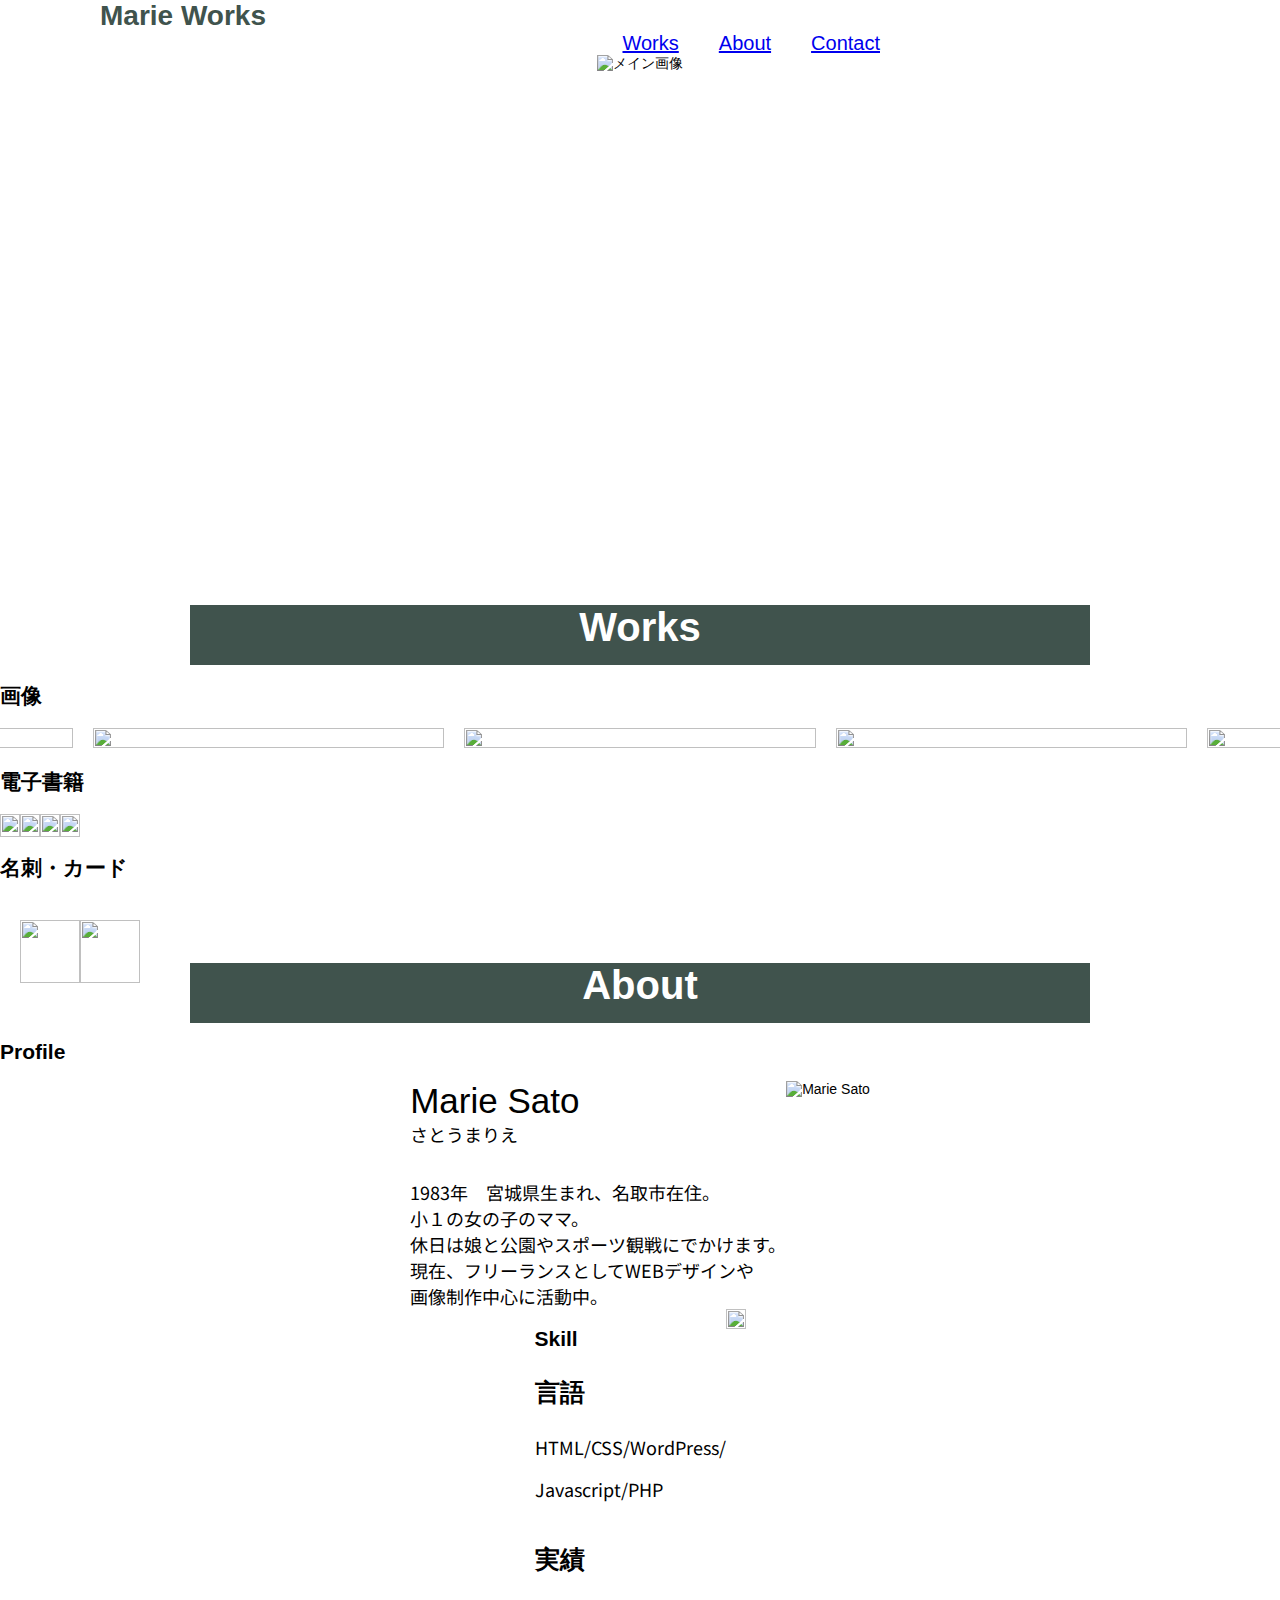
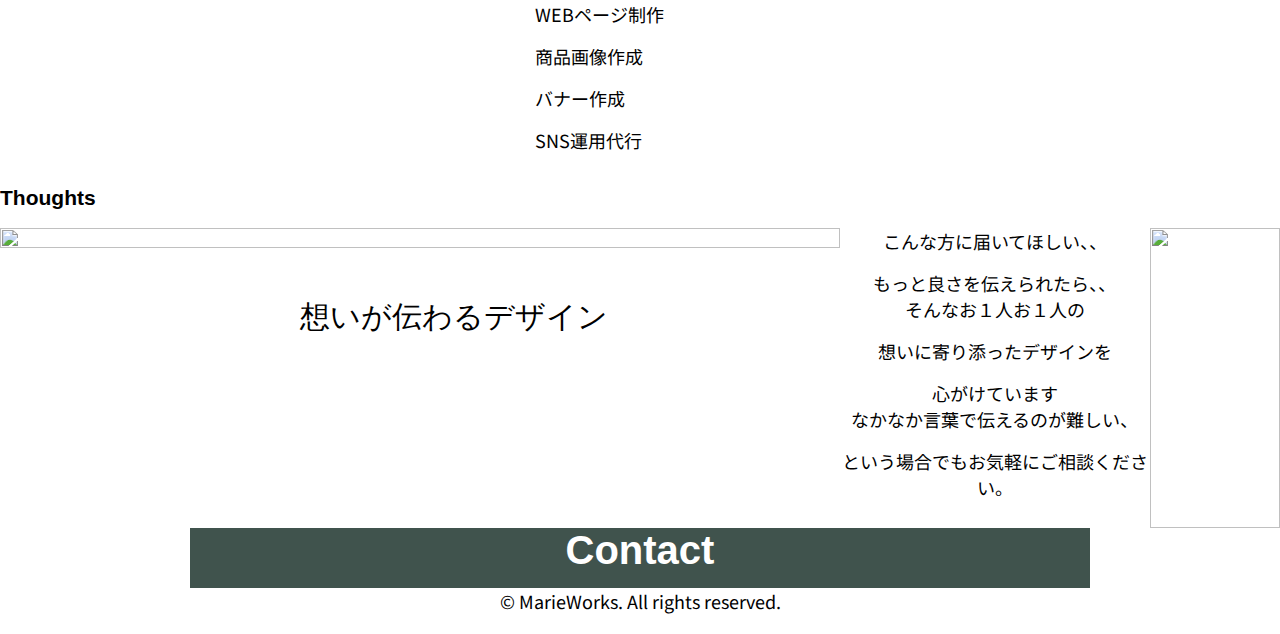
==== commit 97fbe9ee: "書籍、名刺のスライダー解除" ====
--- a/index.html
+++ b/index.html
@@ -86,33 +86,29 @@
 
           <h2 id="works_books">電子書籍</h2>
 
-          <div class="works_books_item works_books_swiper">
-            <div class="swiper-wrapper">
-              <div class="swiper-slide">
-                <img src="../img/books1.jpg" class="works_books_items" />
-              </div>
-              <div class="swiper-slide">
-                <img src="../img/books2.jpg" class="works_books_items" />
-              </div>
-              <div class="swiper-slide">
-                <img src="../img/books3.jpg" class="works_books_items" />
-              </div>
-              <div class="swiper-slide">
-                <img src="../img/books4.jpg" class="works_books_items" />
-              </div>
+          <div class="swiper-wrapper">
+            <div class="works_books_img">
+              <img src="../img/books1.jpg" class="works_books_items" />
+            </div>
+            <div class="works_books_img">
+              <img src="../img/books2.jpg" class="works_books_items" />
+            </div>
+            <div class="works_books_img">
+              <img src="../img/books3.jpg" class="works_books_items" />
+            </div>
+            <div class="works_books_img">
+              <img src="../img/books4.jpg" class="works_books_items" />
             </div>
           </div>
 
           <h2 id="works_cards">名刺・カード</h2>
 
-          <div class="works_cards_item works_cards_swiper">
-            <div class="swiper-wrapper">
-              <div class="swiper-slide">
-                <img src="../img/cards1.jpg" class="works_cards_items" />
-              </div>
-              <div class="swiper-slide">
-                <img src="../img/cards2.jpg" class="works_cards_items" />
-              </div>
+          <div class="swiper-wrapper">
+            <div class="works_cards_img">
+              <img src="../img/card1.jpg" class="works_cards_items" />
+            </div>
+            <div class="works_cards_img">
+              <img src="../img/card2.jpg" class="works_cards_items" />
             </div>
           </div>
         </section>
--- a/style.css
+++ b/style.css
@@ -9,124 +9,119 @@
 
 main {
 	/* 全体のレイアウトをここで指定します */
-	width: 1280px;
+	max-width: 1280px;
 	/* 中央に寄せます */
 	margin: 0 auto;
 }
 
 /* 横幅が767pxまでの場合 */
 @media (max-width: 767px) {
-    main {
-        /* 全体のレイアウトをここで指定します */
-        width: 100%;
-        /* 中央に寄せます */
-        padding-left: 30px;
-        }
+	main {
+		/* 全体のレイアウトをここで指定します */
+		width: 100%;
+		/* 中央に寄せます */
+		padding-left: 30px;
+	}
 }
 
 /*サイトタイトル */
-.sitetitle{
-    margin: 0px 0px 0px 100px;
-    padding: 0px;
-    text-align: left;
-    color: #40534d;
-}
-
-
+.sitetitle {
+	margin: 0px 0px 0px 100px;
+	padding: 0px;
+	text-align: left;
+	color: #40534d;
+}
 
 /* ナビゲーションメニュー */
 .nav_menu {
-    display: flex;
-    flex-wrap: wrap;
-    font-size: 20px;
-    justify-content:right;
-    color:#40534d;
-    max-width: 900px;
-}
-
-.nav_menu_item{
-    margin: 0px 20px 0px 20px;
+	display: flex;
+	flex-wrap: wrap;
+	font-size: 20px;
+	justify-content: right;
+	color: #40534d;
+	max-width: 900px;
+}
+
+.nav_menu_item {
+	margin: 0px 20px 0px 20px;
 }
 /* スライダーのスタイル設定 */
-.slider_3{
-    position:relative;
-    height: 550px;
-    margin: 0 auto;
-    padding: 0 auto;
-    text-align: center;
-}
-.slider_3 ul{
-    margin: 0;
-    padding: 0;
-    list-style: none;
-}
-.slider_3 ul img{
-    width: 900px;
-    max-height:600px;
-    margin: 0 auto;
-    padding: 0 auto;
-    object-position: bottom;
-}    
+.slider_3 {
+	position: relative;
+	height: 550px;
+	margin: 0 auto;
+	padding: 0 auto;
+	text-align: center;
+}
+.slider_3 ul {
+	margin: 0;
+	padding: 0;
+	list-style: none;
+}
+.slider_3 ul img {
+	width: 900px;
+	max-height: 600px;
+	margin: 0 auto;
+	padding: 0 auto;
+	object-position: bottom;
+}
 
 /* こちらはliタグに上書いて下さい */
 .slider_3 ul li {
-    /* mainで指定したレイアウト幅いっぱいまで広げます */
-      width: 100%;
-      /* heightは実際に画面を見つつ調整して下さい */
-      height: 500px;
-      position: absolute;
-      top: 0;
-      left: 0;
-      animation-iteration-count: infinite;
-      animation-duration: 21s;
-  }
-    
+	/* mainで指定したレイアウト幅いっぱいまで広げます */
+	width: 100%;
+	/* heightは実際に画面を見つつ調整して下さい */
+	height: 500px;
+	position: absolute;
+	top: 0;
+	left: 0;
+	animation-iteration-count: infinite;
+	animation-duration: 21s;
+}
+
 /* アニメーションの開始時間設定 */
-.slider_3 ul li:nth-child(1){
-    animation-name: slider_3;
-    animation-delay: -1s;
-}
-.slider_3 ul li:nth-child(2){
-    animation-name: slider_3;
-    animation-delay: 6s;opacity: 0;
-}
-.slider_3 ul li:nth-child(3){
-    animation-name: slider_3;
-    animation-delay: 13s;opacity: 0;
-}    
+.slider_3 ul li:nth-child(1) {
+	animation-name: slider_3;
+	animation-delay: -1s;
+}
+.slider_3 ul li:nth-child(2) {
+	animation-name: slider_3;
+	animation-delay: 6s;
+	opacity: 0;
+}
+.slider_3 ul li:nth-child(3) {
+	animation-name: slider_3;
+	animation-delay: 13s;
+	opacity: 0;
+}
 /* フェードイン・フェードアウトの設定 */
-@keyframes slider_3{0%{opacity: 0;}
-    4.76%{opacity:1 ;}
-    33.33%{opacity:1 ;}
-    42.85%{opacity:0 ;}
-    100%{opacity:0 ;}
-}
- /* 画像 */
-.works_photo_item{
-    display: flex;
-}
-.works_photo_items{
-    width: 350px;
-}
+@keyframes slider_3 {
+	0% {
+		opacity: 0;
+	}
+	4.76% {
+		opacity: 1;
+	}
+	33.33% {
+		opacity: 1;
+	}
+	42.85% {
+		opacity: 0;
+	}
+	100% {
+		opacity: 0;
+	}
+}
+/* 画像 */
 
 /* 電子書籍 */
-.works_books_item{
-    display: flex;
-    width: 50%;
-}
-.works_books_items{
-    width: 400px;
-}
-
-/* カード */
-.works_cards_item{
-    display: flex;
-    width: 300px;
-    justify-content:space-evenly;
-}
-
-.works_cards_items{
-    margin: 20px 20px 20px 20px;
+/* .works_books_item {
+	display: flex;
+	width: 50%;
+} */
+
+.works_cards_items {
+	margin: 20px 20px 20px 20px;
 }
 
 /* コンテンツ幅からはみ出たスライドを薄くする
@@ -144,215 +139,201 @@
 
 /* works帯タイトル */
 #works {
-    font-size: 40px;
-    font-weight: bold;
-    background-color: #40534d ;
-    max-width: 900px;
-    color: #ffffff;
-    height: 60px;
-    text-align: center;
-    margin: 0 auto
+	font-size: 40px;
+	font-weight: bold;
+	background-color: #40534d;
+	max-width: 900px;
+	color: #ffffff;
+	height: 60px;
+	text-align: center;
+	margin: 0 auto;
 }
 
 /* works imgがhoverする設定 */
 .works_photo_item :hover {
-    transform: translateY(-20px);
-  }
+	transform: translateY(-20px);
+}
 .works_books_item :hover {
-    transform: translateY(-20px);
-  }
+	transform: translateY(-20px);
+}
 .works_cards_item :hover {
-    transform: translateY(-20px);
-  }
+	transform: translateY(-20px);
+}
 
 /* worksのcubeのところ */
-    body {
-      position: relative;
-      height: 100%;
-    }
-
-    body {
-      background: #ffffff;
-      font-family: Helvetica Neue, Helvetica, Arial, sans-serif;
-      font-size: 14px;
-      color: #000;
-      margin: 0;
-      padding: 0;
-    }
-
-    .swiper {
-      width: 300px;
-      height: 300px;
-      position: absolute;
-      left: 50%;
-      top: 50%;
-      margin-left: -150px;
-      margin-top: -150px;
-    }
-
-    .swiper-slide {
-      background-position: center;
-      background-size: cover;
-    }
-
-    .swiper-slide img {
-      display: block;
-      width: 100%;
-    }
-
+body {
+	position: relative;
+	height: 100%;
+}
+
+body {
+	background: #ffffff;
+	font-family: Helvetica Neue, Helvetica, Arial, sans-serif;
+	font-size: 14px;
+	color: #000;
+	margin: 0;
+	padding: 0;
+}
+.swiper-initialized {
+	overflow: hidden;
+}
+/* .swiper {
+	width: 300px;
+	height: 300px;
+	position: absolute;
+	left: 50%;
+	top: 50%;
+	margin-left: -150px;
+	margin-top: -150px;
+}
+
+.swiper-slide {
+	background-position: center;
+	background-size: cover;
+} */
 
 /* about帯タイトル */
 #about {
-    font-size: 40px;
-    font-weight: bold;
-    background-color: #40534d ;
-    max-width: 900px;
-    color: #ffffff;
-    height: 60px;
-    text-align: center;
-    margin: 0 auto
+	font-size: 40px;
+	font-weight: bold;
+	background-color: #40534d;
+	max-width: 900px;
+	color: #ffffff;
+	height: 60px;
+	text-align: center;
+	margin: 0 auto;
 }
 
 /* contact帯タイトル */
 #contact {
-    font-size: 40px;
-    font-weight: bold;
-    background-color: #40534d ;
-    max-width: 900px;
-    color: #ffffff;
-    height: 60px;
-    text-align: center;
-    margin: 0 auto
-}
-
-.profile_name_box{
-    display: flex;
-    flex-wrap: wrap;
-    justify-content: center;
-}
-.profile_photo{
-    max-width: 300px;
-}
-
-.profile_name{
-    font-size: 35px;
-    font-family:Arial, Helvetica, sans-serif;
+	font-size: 40px;
+	font-weight: bold;
+	background-color: #40534d;
+	max-width: 900px;
+	color: #ffffff;
+	height: 60px;
+	text-align: center;
+	margin: 0 auto;
+}
+
+.profile_name_box {
+	display: flex;
+	flex-wrap: wrap;
+	justify-content: center;
+}
+.profile_photo {
+	max-width: 300px;
+}
+
+.profile_name {
+	font-size: 35px;
+	font-family: Arial, Helvetica, sans-serif;
 }
 
 p {
-    font-size: 18px;
-    font-family: "Noto Sans JP", sans-serif;
-    margin: 0 auto;
-}
-
+	font-size: 18px;
+	font-family: "Noto Sans JP", sans-serif;
+	margin: 0 auto;
+}
 
 /* About */
 .about {
-    padding: 10px;
-    display: flex;
-    flex-wrap: wrap;
-    align-items: center;
-    margin: 20px auto 20px auto;
-    max-width: 960px;
-}
-
+	padding: 10px;
+	display: flex;
+	flex-wrap: wrap;
+	align-items: center;
+	margin: 20px auto 20px auto;
+	max-width: 960px;
+}
 
 /* Works */
 .works {
-    display: flex;
-    flex-wrap: wrap;
-    justify-content: center;
-    margin: 20px auto 20px auto;
-    max-width: 960px;
+	display: flex;
+	flex-wrap: wrap;
+	justify-content: center;
+	margin: 20px auto 20px auto;
+	max-width: 960px;
 }
 
 /* Worksの画像と説明部分 */
 .item {
-    padding-bottom: 60px;
-    width: 25%;
+	padding-bottom: 60px;
+	width: 25%;
 }
 
 /* Worksの画像と説明部分（2個目） */
 .item_center {
-    padding-right: 20px;
-    padding-left: 20px;
+	padding-right: 20px;
+	padding-left: 20px;
 }
 
 /*SKILL*/
-.skill_title_language{
-    font-size: 25px;
-}
-.skill_title_works{
-    font-size: 25px;
-}
-.skill_box{
-    display: flex;
-    flex-wrap: wrap;
-    justify-content: center;
-}
-.pc_photo{
-    max-width: 350px;
-    height: fit-content;
+.skill_title_language {
+	font-size: 25px;
+}
+.skill_title_works {
+	font-size: 25px;
+}
+.skill_box {
+	display: flex;
+	flex-wrap: wrap;
+	justify-content: center;
+}
+.pc_photo {
+	max-width: 350px;
+	height: fit-content;
 }
 
 /* thoughtsのところ */
-.thoughts_area{
-    display: flex;
+.thoughts_area {
+	display: flex;
 }
 /* thoughtsの緑画像の上に文字 */
-.thought_area_title{
-    width:900px;
-    height: 300px;
-    position: relative;
-  }
-.green{
-    max-width: 900px;
-    margin: 0 auto;
-    text-align: center;
-}
-
-.thoughts_title_main{
-    position:absolute;
-    bottom:190px;
-    left:300px;
-    font-size:30px;
-    color: #000000;
-    padding:0;
-    margin:0;
-    font-family: monospace;
-  }
-
-.flower_pic{
-    width: 130px;
-}
-
-.thoughts_p_box{
-    display: flex;
-    justify-content: center;
-    text-align: center;
-    margin: 0 auto;
+.thought_area_title {
+	width: 900px;
+	height: 300px;
+	position: relative;
+}
+.green {
+	max-width: 900px;
+	margin: 0 auto;
+	text-align: center;
+}
+
+.thoughts_title_main {
+	position: absolute;
+	bottom: 190px;
+	left: 300px;
+	font-size: 30px;
+	color: #000000;
+	padding: 0;
+	margin: 0;
+	font-family: monospace;
+}
+
+.flower_pic {
+	width: 130px;
+}
+
+.thoughts_p_box {
+	display: flex;
+	justify-content: center;
+	text-align: center;
+	margin: 0 auto;
 }
 
 /* フッター */
 footer p {
-    text-align: center;
-    padding-bottom: 20px;
-    font-family: "Noto Sans JP", sans-serif;
+	text-align: center;
+	padding-bottom: 20px;
+	font-family: "Noto Sans JP", sans-serif;
 }
 
 /* 横幅が767pxまでの場合 */
 @media (max-width: 767px) {
-    .item {
-        width: 100%;
-        text-align: center;
-        padding-bottom: 40px;
-    }
-}
-
-
-
-
-
-
-
-
+	.item {
+		width: 100%;
+		text-align: center;
+		padding-bottom: 40px;
+	}
+}
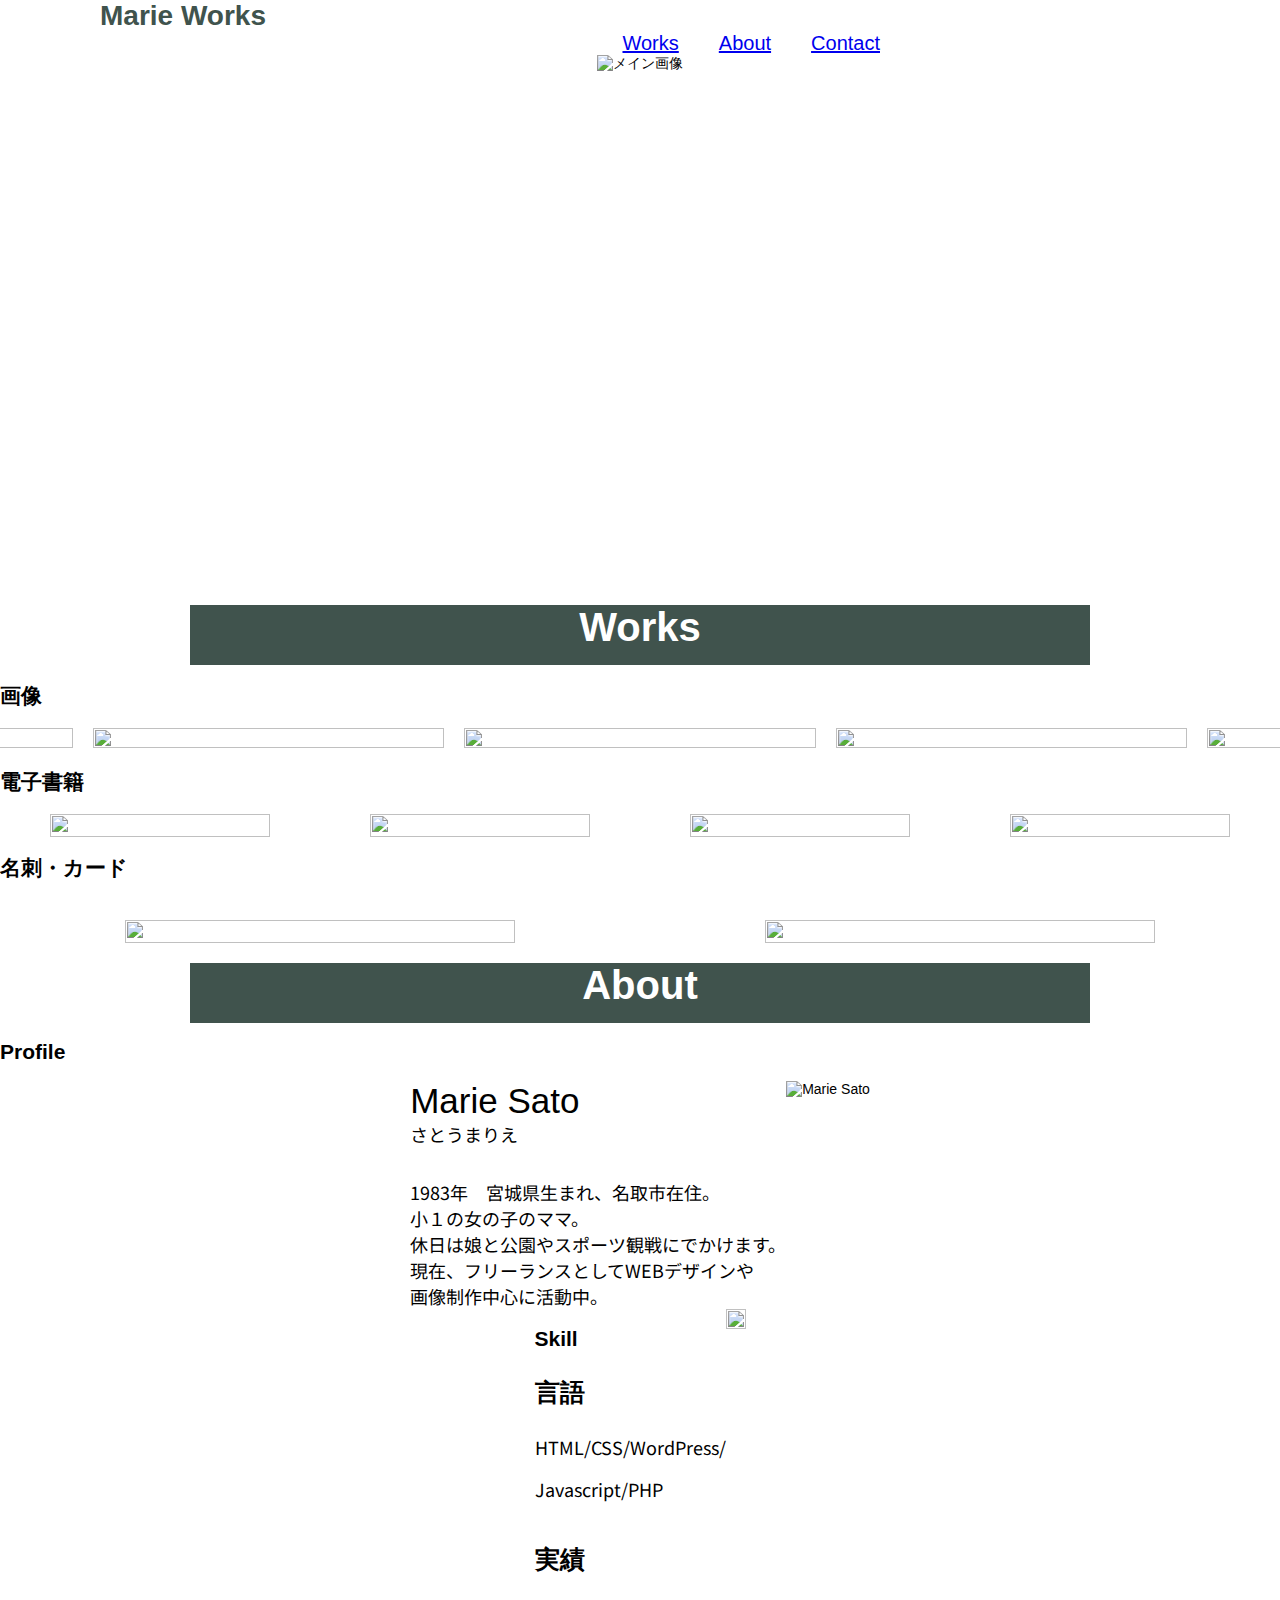
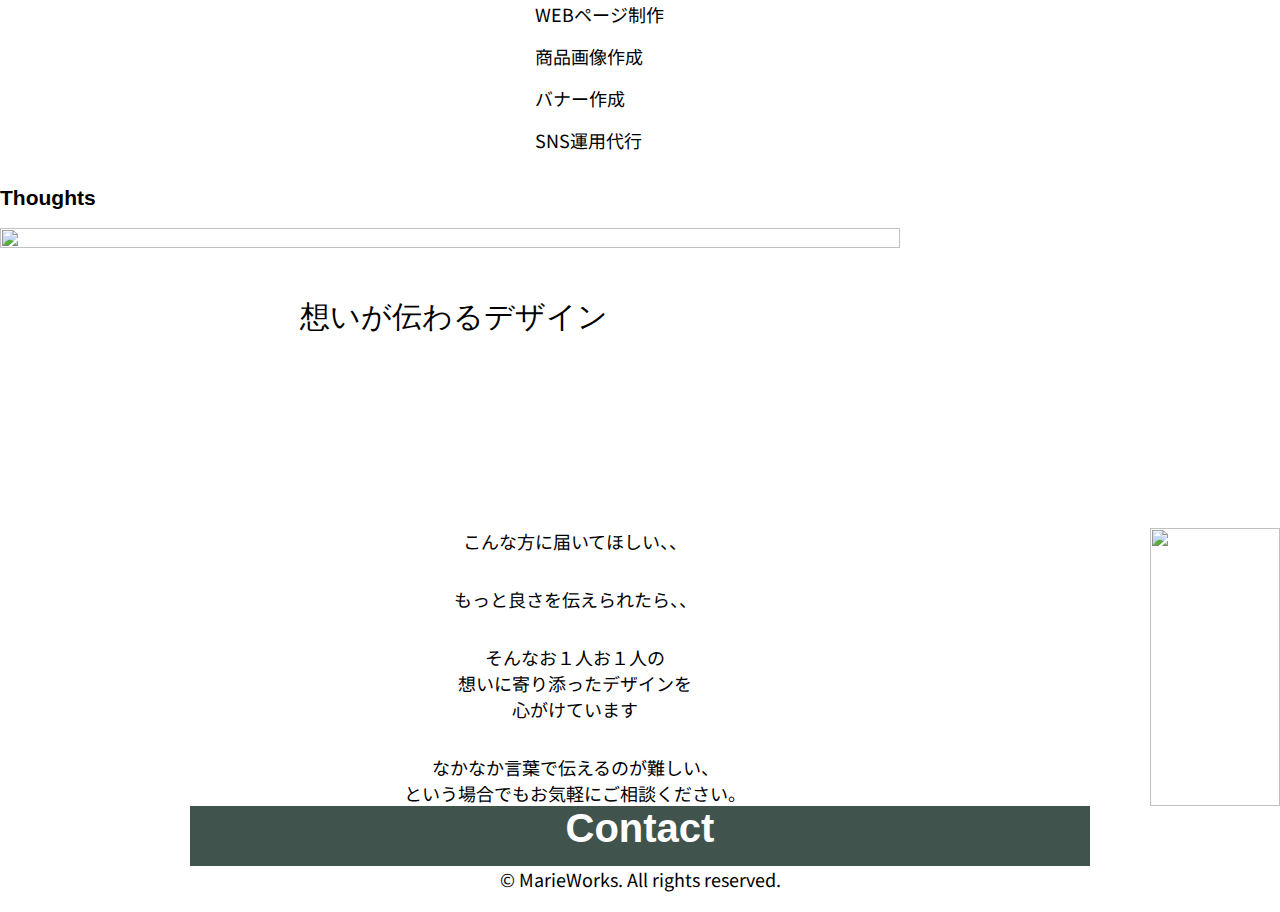
==== commit 26168d98: "軽微な位置調整" ====
--- a/index.html
+++ b/index.html
@@ -169,33 +169,30 @@
         <!--Thoughts-->
         <h2 class="thoughts_title">Thoughts</h2>
 
+        <div class="thought_area_title">
+          <div>
+            <img src="../img/green.png" class="green" />
+          </div>
+          <p class="thoughts_title_main">想いが伝わるデザイン</p>
+        </div>
         <section class="thoughts_area">
-          <div class="thought_area_title">
-            <div>
-              <img src="../img/green.png" class="green" />
-            </div>
-            <p class="thoughts_title_main">想いが伝わるデザイン</p>
-          </div>
-
           <div class="thoughts_p_box">
             <div class="thoughts_p">
               <p>こんな方に届いてほしい、、</p>
-              <br />
+              <br /><br />
               <p>もっと良さを伝えられたら、、</p>
+              <br /><br />
               <p>そんなお１人お１人の</p>
-              <br />
               <p>想いに寄り添ったデザインを</p>
-              <br />
               <p>心がけています</p>
-
+              <br /><br />
               <p>なかなか言葉で伝えるのが難しい、</p>
-              <br />
               <p>という場合でもお気軽にご相談ください。</p>
             </div>
-
-            <div>
-              <img src="../img/flower.png" class="flower_pic" />
-            </div>
+          </div>
+
+          <div>
+            <img src="../img/flower.png" class="flower_pic" />
           </div>
         </section>
 
--- a/style.css
+++ b/style.css
@@ -1,116 +1,116 @@
 /* imgとmainは全てに共通する部分なので上の方に書いて下さい */
 img {
-	width: 100%;
-	height: 100%;
-	/* レッスンではimgの親要素につけると話しましたがimgにつけるが正しそうです。そのためimgに付与してあげて下さい */
-	/* object-fit: cover;は指定したwidthとheightいっぱいまで画像が広がります */
-	object-fit: cover;
+  width: 100%;
+  height: 100%;
+  /* レッスンではimgの親要素につけると話しましたがimgにつけるが正しそうです。そのためimgに付与してあげて下さい */
+  /* object-fit: cover;は指定したwidthとheightいっぱいまで画像が広がります */
+  object-fit: cover;
 }
 
 main {
-	/* 全体のレイアウトをここで指定します */
-	max-width: 1280px;
-	/* 中央に寄せます */
-	margin: 0 auto;
+  /* 全体のレイアウトをここで指定します */
+  max-width: 1280px;
+  /* 中央に寄せます */
+  margin: 0 auto;
 }
 
 /* 横幅が767pxまでの場合 */
 @media (max-width: 767px) {
-	main {
-		/* 全体のレイアウトをここで指定します */
-		width: 100%;
-		/* 中央に寄せます */
-		padding-left: 30px;
-	}
+  main {
+    /* 全体のレイアウトをここで指定します */
+    width: 100%;
+    /* 中央に寄せます */
+    padding-left: 30px;
+  }
 }
 
 /*サイトタイトル */
 .sitetitle {
-	margin: 0px 0px 0px 100px;
-	padding: 0px;
-	text-align: left;
-	color: #40534d;
+  margin: 0px 0px 0px 100px;
+  padding: 0px;
+  text-align: left;
+  color: #40534d;
 }
 
 /* ナビゲーションメニュー */
 .nav_menu {
-	display: flex;
-	flex-wrap: wrap;
-	font-size: 20px;
-	justify-content: right;
-	color: #40534d;
-	max-width: 900px;
+  display: flex;
+  flex-wrap: wrap;
+  font-size: 20px;
+  justify-content: right;
+  color: #40534d;
+  max-width: 900px;
 }
 
 .nav_menu_item {
-	margin: 0px 20px 0px 20px;
+  margin: 0px 20px 0px 20px;
 }
 /* スライダーのスタイル設定 */
 .slider_3 {
-	position: relative;
-	height: 550px;
-	margin: 0 auto;
-	padding: 0 auto;
-	text-align: center;
+  position: relative;
+  height: 550px;
+  margin: 0 auto;
+  padding: 0 auto;
+  text-align: center;
 }
 .slider_3 ul {
-	margin: 0;
-	padding: 0;
-	list-style: none;
+  margin: 0;
+  padding: 0;
+  list-style: none;
 }
 .slider_3 ul img {
-	width: 900px;
-	max-height: 600px;
-	margin: 0 auto;
-	padding: 0 auto;
-	object-position: bottom;
+  width: 900px;
+  max-height: 600px;
+  margin: 0 auto;
+  padding: 0 auto;
+  object-position: bottom;
 }
 
 /* こちらはliタグに上書いて下さい */
 .slider_3 ul li {
-	/* mainで指定したレイアウト幅いっぱいまで広げます */
-	width: 100%;
-	/* heightは実際に画面を見つつ調整して下さい */
-	height: 500px;
-	position: absolute;
-	top: 0;
-	left: 0;
-	animation-iteration-count: infinite;
-	animation-duration: 21s;
+  /* mainで指定したレイアウト幅いっぱいまで広げます */
+  width: 100%;
+  /* heightは実際に画面を見つつ調整して下さい */
+  height: 500px;
+  position: absolute;
+  top: 0;
+  left: 0;
+  animation-iteration-count: infinite;
+  animation-duration: 21s;
 }
 
 /* アニメーションの開始時間設定 */
 .slider_3 ul li:nth-child(1) {
-	animation-name: slider_3;
-	animation-delay: -1s;
+  animation-name: slider_3;
+  animation-delay: -1s;
 }
 .slider_3 ul li:nth-child(2) {
-	animation-name: slider_3;
-	animation-delay: 6s;
-	opacity: 0;
+  animation-name: slider_3;
+  animation-delay: 6s;
+  opacity: 0;
 }
 .slider_3 ul li:nth-child(3) {
-	animation-name: slider_3;
-	animation-delay: 13s;
-	opacity: 0;
+  animation-name: slider_3;
+  animation-delay: 13s;
+  opacity: 0;
 }
 /* フェードイン・フェードアウトの設定 */
 @keyframes slider_3 {
-	0% {
-		opacity: 0;
-	}
-	4.76% {
-		opacity: 1;
-	}
-	33.33% {
-		opacity: 1;
-	}
-	42.85% {
-		opacity: 0;
-	}
-	100% {
-		opacity: 0;
-	}
+  0% {
+    opacity: 0;
+  }
+  4.76% {
+    opacity: 1;
+  }
+  33.33% {
+    opacity: 1;
+  }
+  42.85% {
+    opacity: 0;
+  }
+  100% {
+    opacity: 0;
+  }
 }
 /* 画像 */
 
@@ -119,10 +119,6 @@
 	display: flex;
 	width: 50%;
 } */
-
-.works_cards_items {
-	margin: 20px 20px 20px 20px;
-}
 
 /* コンテンツ幅からはみ出たスライドを薄くする
 .works_photo_item {
@@ -139,43 +135,43 @@
 
 /* works帯タイトル */
 #works {
-	font-size: 40px;
-	font-weight: bold;
-	background-color: #40534d;
-	max-width: 900px;
-	color: #ffffff;
-	height: 60px;
-	text-align: center;
-	margin: 0 auto;
+  font-size: 40px;
+  font-weight: bold;
+  background-color: #40534d;
+  max-width: 900px;
+  color: #ffffff;
+  height: 60px;
+  text-align: center;
+  margin: 0 auto;
 }
 
 /* works imgがhoverする設定 */
 .works_photo_item :hover {
-	transform: translateY(-20px);
+  transform: translateY(-20px);
 }
 .works_books_item :hover {
-	transform: translateY(-20px);
+  transform: translateY(-20px);
 }
 .works_cards_item :hover {
-	transform: translateY(-20px);
+  transform: translateY(-20px);
 }
 
 /* worksのcubeのところ */
 body {
-	position: relative;
-	height: 100%;
+  position: relative;
+  height: 100%;
 }
 
 body {
-	background: #ffffff;
-	font-family: Helvetica Neue, Helvetica, Arial, sans-serif;
-	font-size: 14px;
-	color: #000;
-	margin: 0;
-	padding: 0;
+  background: #ffffff;
+  font-family: Helvetica Neue, Helvetica, Arial, sans-serif;
+  font-size: 14px;
+  color: #000;
+  margin: 0;
+  padding: 0;
 }
 .swiper-initialized {
-	overflow: hidden;
+  overflow: hidden;
 }
 /* .swiper {
 	width: 300px;
@@ -185,155 +181,163 @@
 	top: 50%;
 	margin-left: -150px;
 	margin-top: -150px;
-}
-
-.swiper-slide {
-	background-position: center;
-	background-size: cover;
-} */
+}*/
+
+.works_books_img {
+  width: 220px;
+  margin: 0 auto;
+}
+
+.works_cards_img {
+  width: 390px;
+  margin: 0 auto;
+  padding: 20px;
+}
+
+/* booksの表示*/
 
 /* about帯タイトル */
 #about {
-	font-size: 40px;
-	font-weight: bold;
-	background-color: #40534d;
-	max-width: 900px;
-	color: #ffffff;
-	height: 60px;
-	text-align: center;
-	margin: 0 auto;
+  font-size: 40px;
+  font-weight: bold;
+  background-color: #40534d;
+  max-width: 900px;
+  color: #ffffff;
+  height: 60px;
+  text-align: center;
+  margin: 0 auto;
 }
 
 /* contact帯タイトル */
 #contact {
-	font-size: 40px;
-	font-weight: bold;
-	background-color: #40534d;
-	max-width: 900px;
-	color: #ffffff;
-	height: 60px;
-	text-align: center;
-	margin: 0 auto;
+  font-size: 40px;
+  font-weight: bold;
+  background-color: #40534d;
+  max-width: 900px;
+  color: #ffffff;
+  height: 60px;
+  text-align: center;
+  margin: 0 auto;
 }
 
 .profile_name_box {
-	display: flex;
-	flex-wrap: wrap;
-	justify-content: center;
+  display: flex;
+  flex-wrap: wrap;
+  justify-content: center;
 }
 .profile_photo {
-	max-width: 300px;
+  max-width: 300px;
 }
 
 .profile_name {
-	font-size: 35px;
-	font-family: Arial, Helvetica, sans-serif;
+  font-size: 35px;
+  font-family: Arial, Helvetica, sans-serif;
 }
 
 p {
-	font-size: 18px;
-	font-family: "Noto Sans JP", sans-serif;
-	margin: 0 auto;
+  font-size: 18px;
+  font-family: "Noto Sans JP", sans-serif;
+  margin: 0 auto;
 }
 
 /* About */
 .about {
-	padding: 10px;
-	display: flex;
-	flex-wrap: wrap;
-	align-items: center;
-	margin: 20px auto 20px auto;
-	max-width: 960px;
+  padding: 10px;
+  display: flex;
+  flex-wrap: wrap;
+  align-items: center;
+  margin: 20px auto 20px auto;
+  max-width: 960px;
 }
 
 /* Works */
 .works {
-	display: flex;
-	flex-wrap: wrap;
-	justify-content: center;
-	margin: 20px auto 20px auto;
-	max-width: 960px;
+  display: flex;
+  flex-wrap: wrap;
+  justify-content: center;
+  margin: 20px auto 20px auto;
+  max-width: 960px;
 }
 
 /* Worksの画像と説明部分 */
 .item {
-	padding-bottom: 60px;
-	width: 25%;
+  padding-bottom: 60px;
+  width: 25%;
 }
 
 /* Worksの画像と説明部分（2個目） */
 .item_center {
-	padding-right: 20px;
-	padding-left: 20px;
+  padding-right: 20px;
+  padding-left: 20px;
 }
 
 /*SKILL*/
 .skill_title_language {
-	font-size: 25px;
+  font-size: 25px;
 }
 .skill_title_works {
-	font-size: 25px;
+  font-size: 25px;
 }
 .skill_box {
-	display: flex;
-	flex-wrap: wrap;
-	justify-content: center;
+  display: flex;
+  flex-wrap: wrap;
+  justify-content: center;
 }
 .pc_photo {
-	max-width: 350px;
-	height: fit-content;
+  max-width: 350px;
+  height: fit-content;
 }
 
 /* thoughtsのところ */
 .thoughts_area {
-	display: flex;
+  display: flex;
 }
 /* thoughtsの緑画像の上に文字 */
 .thought_area_title {
-	width: 900px;
-	height: 300px;
-	position: relative;
+  width: 900px;
+  height: 300px;
+  position: relative;
 }
 .green {
-	max-width: 900px;
-	margin: 0 auto;
-	text-align: center;
+  max-width: 900px;
+  margin: 0 auto;
+  text-align: center;
 }
 
 .thoughts_title_main {
-	position: absolute;
-	bottom: 190px;
-	left: 300px;
-	font-size: 30px;
-	color: #000000;
-	padding: 0;
-	margin: 0;
-	font-family: monospace;
+  position: absolute;
+  bottom: 190px;
+  left: 300px;
+  font-size: 30px;
+  color: #000000;
+  padding: 0;
+  margin: 0;
+  font-family: monospace;
 }
 
 .flower_pic {
-	width: 130px;
+  width: 130px;
 }
 
 .thoughts_p_box {
-	display: flex;
-	justify-content: center;
-	text-align: center;
-	margin: 0 auto;
+  display: flex;
+  justify-content: center;
+  text-align: center;
+  margin: 0 auto;
 }
 
 /* フッター */
 footer p {
-	text-align: center;
-	padding-bottom: 20px;
-	font-family: "Noto Sans JP", sans-serif;
+  text-align: center;
+  padding-bottom: 20px;
+  font-family: "Noto Sans JP", sans-serif;
 }
 
 /* 横幅が767pxまでの場合 */
 @media (max-width: 767px) {
-	.item {
-		width: 100%;
-		text-align: center;
-		padding-bottom: 40px;
-	}
-}
+  .item {
+    width: 100%;
+    text-align: center;
+    padding-bottom: 40px;
+  }
+}
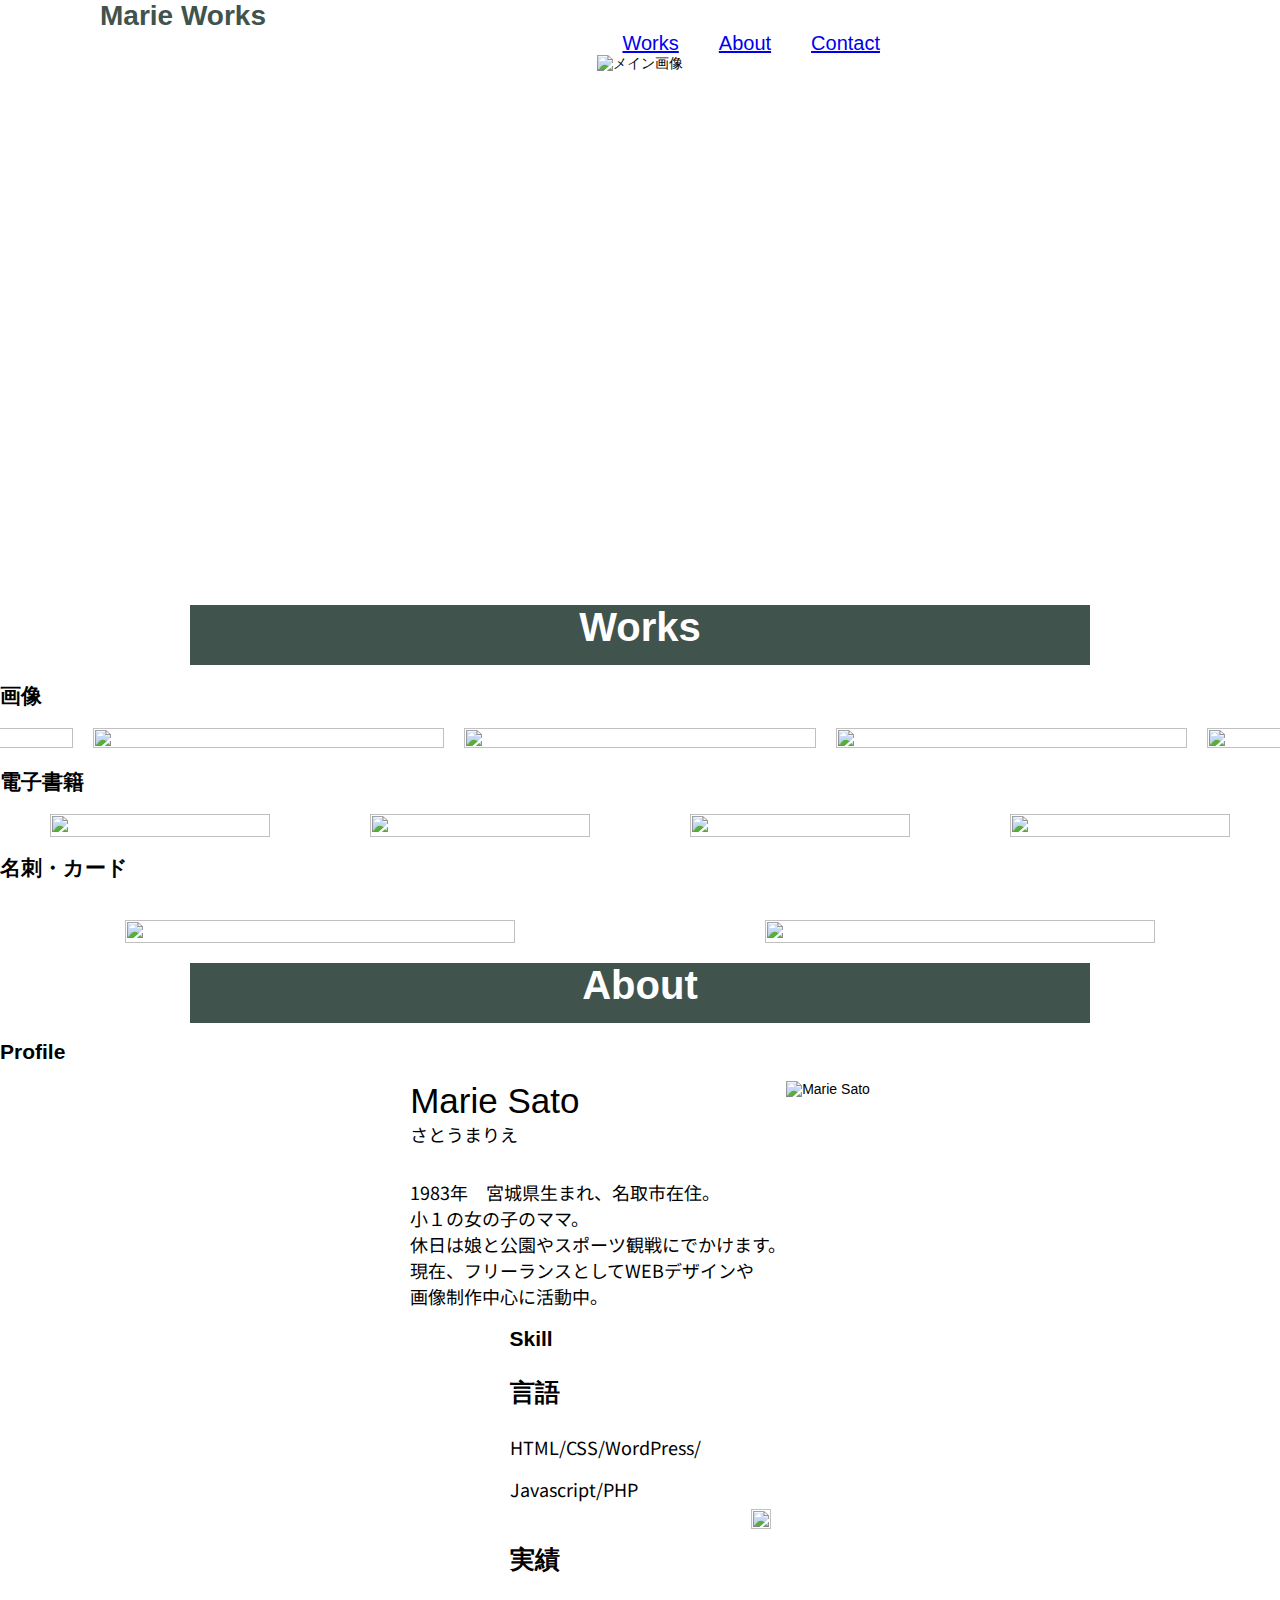
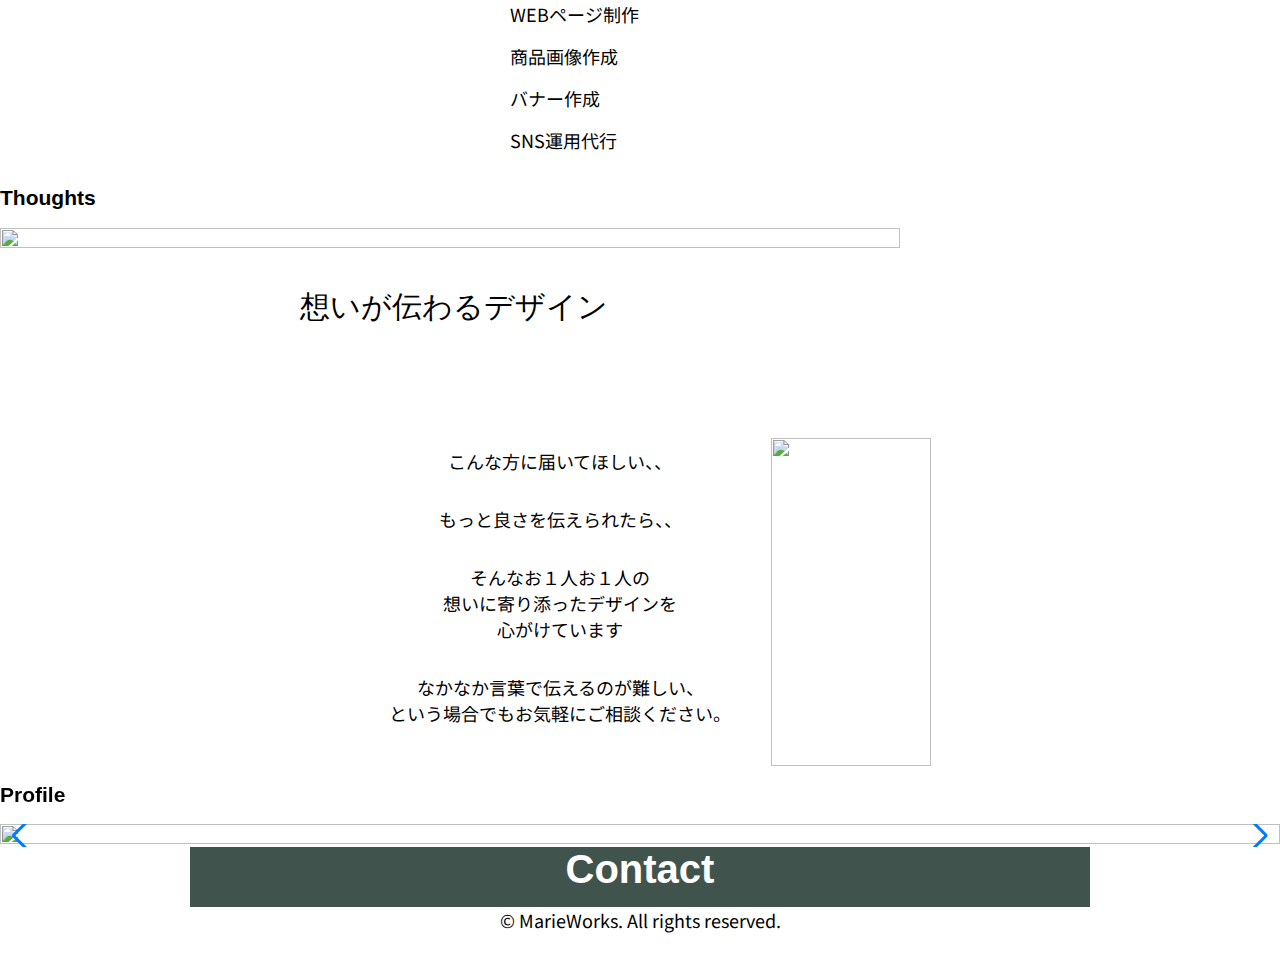
==== commit d786ed7d: "タブメニューのサムネイル実装" ====
--- a/index.html
+++ b/index.html
@@ -196,6 +196,48 @@
           </div>
         </section>
 
+        <!-- サムネイル -->
+        <div class="swiper slider-thumbnail">
+          <div class="swiper-wrapper">
+            <div class="swiper-slide">
+              <h2 class="profile_title">Profile</h2>
+            </div>
+            <div class="swiper-slide">
+              <h2 class="skill_title">Skill</h2>
+            </div>
+            <div class="swiper-slide">
+              <h2 class="thoughts_title">Thoughts</h2>
+            </div>
+          </div>
+        </div>
+
+        <!-- スライダー -->
+        <div class="swiper slider">
+          <div class="swiper-wrapper">
+            <div class="swiper-slide">
+              <img
+                src="https://junpei-sugiyama.com/wp-content/uploads/2021/01/dog01.jpg"
+                alt=""
+              />
+            </div>
+            <div class="swiper-slide">
+              <img
+                src="https://junpei-sugiyama.com/wp-content/uploads/2021/01/dog02.jpg"
+                alt=""
+              />
+            </div>
+            <div class="swiper-slide">
+              <img
+                src="https://junpei-sugiyama.com/wp-content/uploads/2021/01/dog03.jpg"
+                alt=""
+              />
+            </div>
+          </div>
+          <!-- 前後の矢印 -->
+          <div class="swiper-button-next"></div>
+          <div class="swiper-button-prev"></div>
+        </div>
+
         <!-- Contact -->
         <h1 id="contact">Contact</h1>
 
--- a/style.css
+++ b/style.css
@@ -286,27 +286,33 @@
 .pc_photo {
   max-width: 350px;
   height: fit-content;
+  margin: 200px 0px 50px 50px;
 }
 
 /* thoughtsのところ */
 .thoughts_area {
   display: flex;
+  margin: 0 auto;
+  justify-content: center;
 }
 /* thoughtsの緑画像の上に文字 */
 .thought_area_title {
   width: 900px;
-  height: 300px;
+  height: 210px;
   position: relative;
 }
 .green {
   max-width: 900px;
   margin: 0 auto;
   text-align: center;
+}
+.thoughts_title {
+  padding: 0 auto;
 }
 
 .thoughts_title_main {
   position: absolute;
-  bottom: 190px;
+  bottom: 110px;
   left: 300px;
   font-size: 30px;
   color: #000000;
@@ -316,14 +322,14 @@
 }
 
 .flower_pic {
-  width: 130px;
+  width: 160px;
 }
 
 .thoughts_p_box {
   display: flex;
   justify-content: center;
   text-align: center;
-  margin: 0 auto;
+  margin: 10px 40px 40px 40px;
 }
 
 /* フッター */
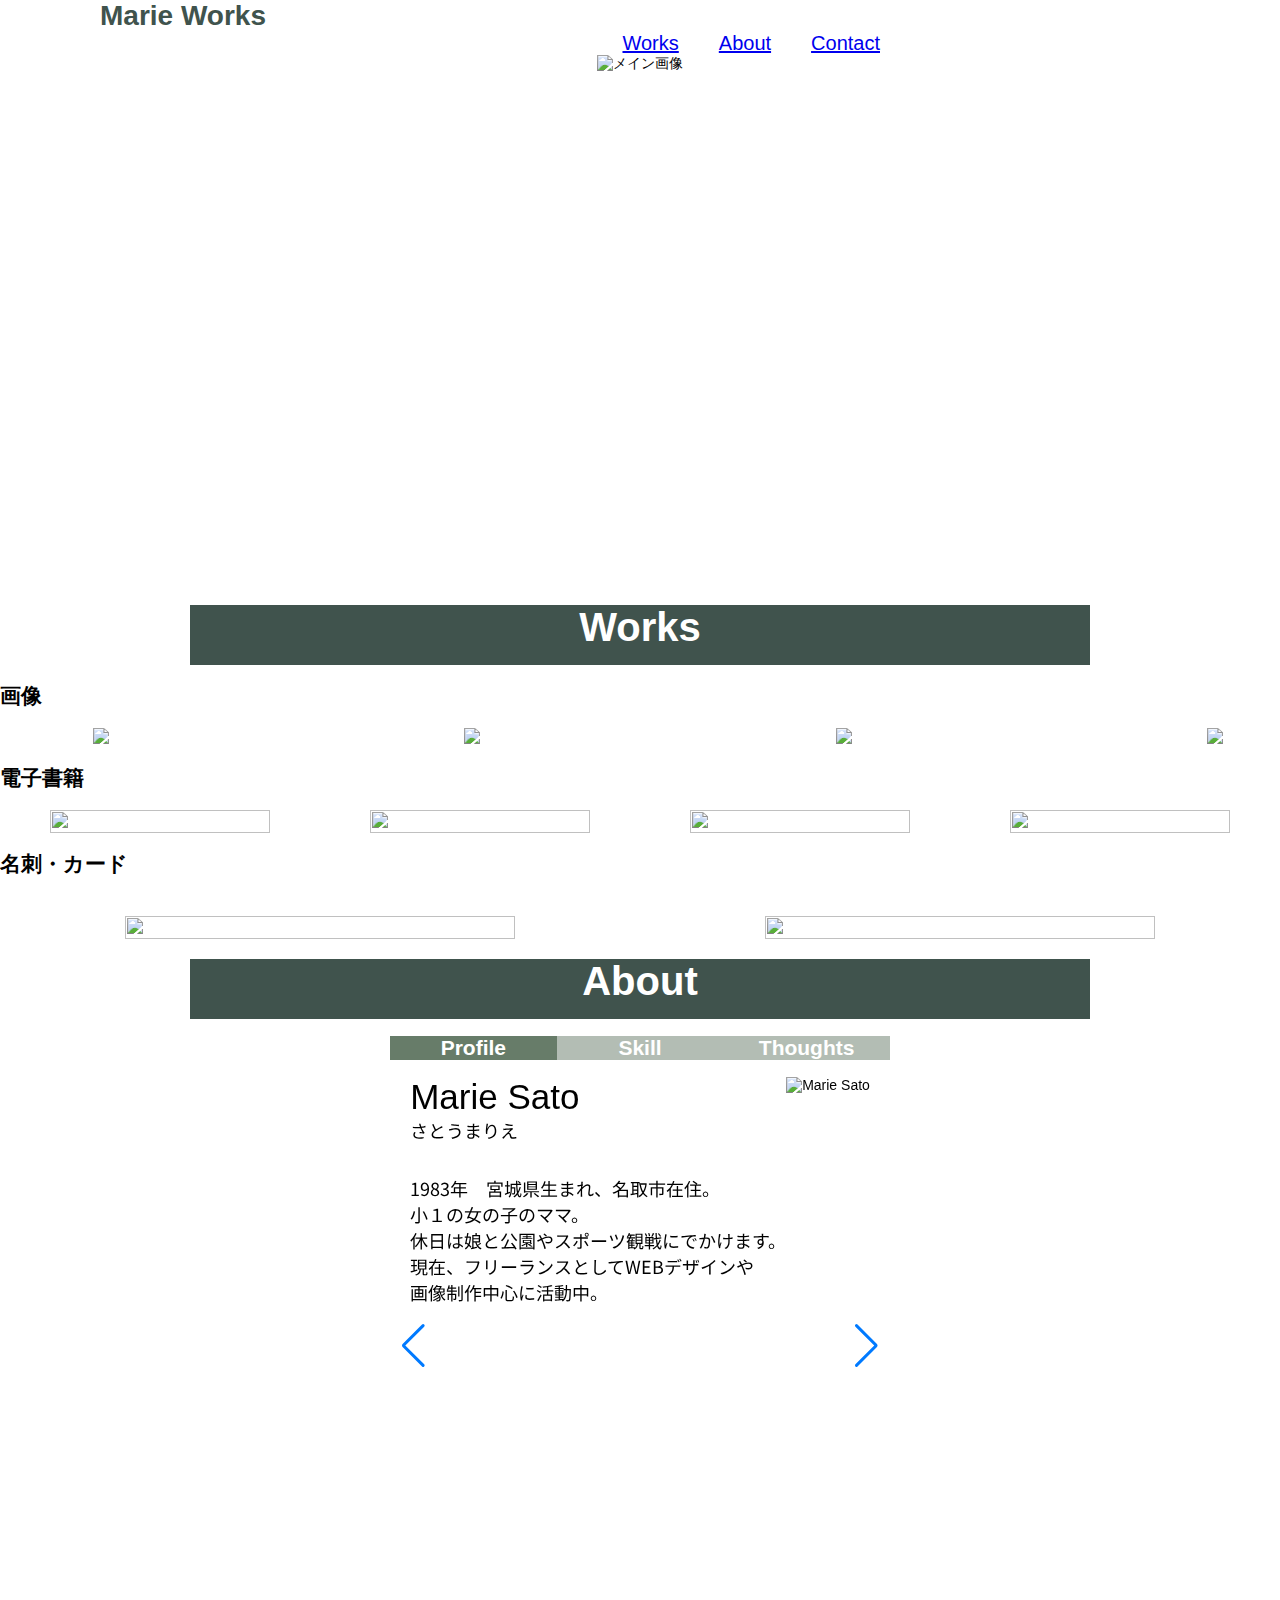
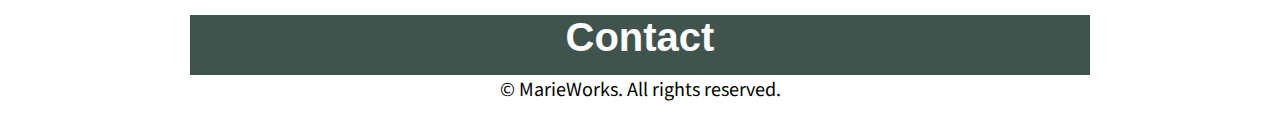
==== commit 9622cf11: "about部実装" ====
--- a/index.html
+++ b/index.html
@@ -116,85 +116,7 @@
         <!-- About -->
         <h1 id="about">About</h1>
 
-        <section class="about_area">
-          <!-- Profile -->
-          <h2 class="profile_title">Profile</h2>
-
-          <div class="profile_name_box">
-            <div>
-              <p class="profile_name">Marie Sato</p>
-              <p class="profile_name_kana">さとうまりえ</p>
-              <br /><br />
-              <p>1983年　宮城県生まれ、名取市在住。</p>
-              <p>小１の女の子のママ。</p>
-              <p>休日は娘と公園やスポーツ観戦にでかけます。</p>
-              <p>
-                現在、フリーランスとしてWEBデザインや<br />画像制作中心に活動中。
-              </p>
-            </div>
-
-            <div class="profile_photo">
-              <img src="../img/about.jpg" alt="Marie Sato" />
-            </div>
-          </div>
-
-          <!-- skill -->
-          <div class="skill_box">
-            <div>
-              <h2 class="skill_title">Skill</h2>
-
-              <h3 class="skill_title_language">言語</h3>
-              <p>HTML/CSS/WordPress/</p>
-              <br />
-              <p>Javascript/PHP</p>
-              <br />
-
-              <h3 class="skill_title_works">実績</h3>
-              <p>WEBページ制作</p>
-              <br />
-              <p>商品画像作成</p>
-              <br />
-              <p>バナー作成</p>
-              <br />
-              <p>SNS運用代行</p>
-              <br />
-            </div>
-
-            <div class="pc_photo">
-              <img src="../img/pc.png" />
-            </div>
-          </div>
-        </section>
-
-        <!--Thoughts-->
-        <h2 class="thoughts_title">Thoughts</h2>
-
-        <div class="thought_area_title">
-          <div>
-            <img src="../img/green.png" class="green" />
-          </div>
-          <p class="thoughts_title_main">想いが伝わるデザイン</p>
-        </div>
-        <section class="thoughts_area">
-          <div class="thoughts_p_box">
-            <div class="thoughts_p">
-              <p>こんな方に届いてほしい、、</p>
-              <br /><br />
-              <p>もっと良さを伝えられたら、、</p>
-              <br /><br />
-              <p>そんなお１人お１人の</p>
-              <p>想いに寄り添ったデザインを</p>
-              <p>心がけています</p>
-              <br /><br />
-              <p>なかなか言葉で伝えるのが難しい、</p>
-              <p>という場合でもお気軽にご相談ください。</p>
-            </div>
-          </div>
-
-          <div>
-            <img src="../img/flower.png" class="flower_pic" />
-          </div>
-        </section>
+        <section class="about_area"></section>
 
         <!-- サムネイル -->
         <div class="swiper slider-thumbnail">
@@ -215,22 +137,76 @@
         <div class="swiper slider">
           <div class="swiper-wrapper">
             <div class="swiper-slide">
-              <img
-                src="https://junpei-sugiyama.com/wp-content/uploads/2021/01/dog01.jpg"
-                alt=""
-              />
-            </div>
-            <div class="swiper-slide">
-              <img
-                src="https://junpei-sugiyama.com/wp-content/uploads/2021/01/dog02.jpg"
-                alt=""
-              />
-            </div>
-            <div class="swiper-slide">
-              <img
-                src="https://junpei-sugiyama.com/wp-content/uploads/2021/01/dog03.jpg"
-                alt=""
-              />
+              <div class="profile_name_box">
+                <div>
+                  <p class="profile_name">Marie Sato</p>
+                  <p class="profile_name_kana">さとうまりえ</p>
+                  <br /><br />
+                  <p>1983年　宮城県生まれ、名取市在住。</p>
+                  <p>小１の女の子のママ。</p>
+                  <p>休日は娘と公園やスポーツ観戦にでかけます。</p>
+                  <p>
+                    現在、フリーランスとしてWEBデザインや<br />画像制作中心に活動中。
+                  </p>
+                </div>
+
+                <div class="profile_photo">
+                  <img src="../img/about.jpg" alt="Marie Sato" />
+                </div>
+              </div>
+            </div>
+            <div class="swiper-slide">
+              <div class="skill_box">
+                <div>
+                  <h3 class="skill_title_language">言語</h3>
+                  <p>HTML/CSS/WordPress/</p>
+                  <br />
+                  <p>Javascript/PHP</p>
+                  <br />
+
+                  <h3 class="skill_title_works">実績</h3>
+                  <p>WEBページ制作</p>
+                  <br />
+                  <p>商品画像作成</p>
+                  <br />
+                  <p>バナー作成</p>
+                  <br />
+                  <p>SNS運用代行</p>
+                  <br />
+                </div>
+
+                <div class="pc_photo">
+                  <img src="../img/pc.png" />
+                </div>
+              </div>
+            </div>
+            <div class="swiper-slide">
+              <div class="thought_area_title">
+                <div>
+                  <img src="../img/green.png" class="green" />
+                </div>
+                <p class="thoughts_title_main">想いが伝わるデザイン</p>
+              </div>
+              <section class="thoughts_area">
+                <div class="thoughts_p_box">
+                  <div class="thoughts_p">
+                    <p>こんな方に届いてほしい、、</p>
+                    <br /><br />
+                    <p>もっと良さを伝えられたら、、</p>
+                    <br /><br />
+                    <p>そんなお１人お１人の</p>
+                    <p>想いに寄り添ったデザインを</p>
+                    <p>心がけています</p>
+                    <br /><br />
+                    <p>なかなか言葉で伝えるのが難しい、</p>
+                    <p>という場合でもお気軽にご相談ください。</p>
+                  </div>
+                </div>
+
+                <div>
+                  <img src="../img/flower.png" class="flower_pic" />
+                </div>
+              </section>
             </div>
           </div>
           <!-- 前後の矢印 -->
--- a/style.css
+++ b/style.css
@@ -347,3 +347,35 @@
     padding-bottom: 40px;
   }
 }
+.slider-thumbnail .swiper-slide {
+  opacity: 0.5;
+  transition: opacity 0.5s;
+  width: calc(100% / 3);
+}
+.slider-thumbnail .swiper-slide.swiper-slide-thumb-active {
+  opacity: 1;
+}
+/* レイアウトのためのスタイル */
+.swiper {
+  max-width: 500px;
+  width: 100%;
+}
+.swiper-slide img {
+  height: auto;
+  width: 100%;
+}
+.profile_title {
+  text-align: center;
+  color: #ffffff;
+  background-color: #677c69;
+}
+.skill_title {
+  text-align: center;
+  color: #ffffff;
+  background-color: #677c69;
+}
+.thoughts_title {
+  text-align: center;
+  color: #ffffff;
+  background-color: #677c69;
+}
